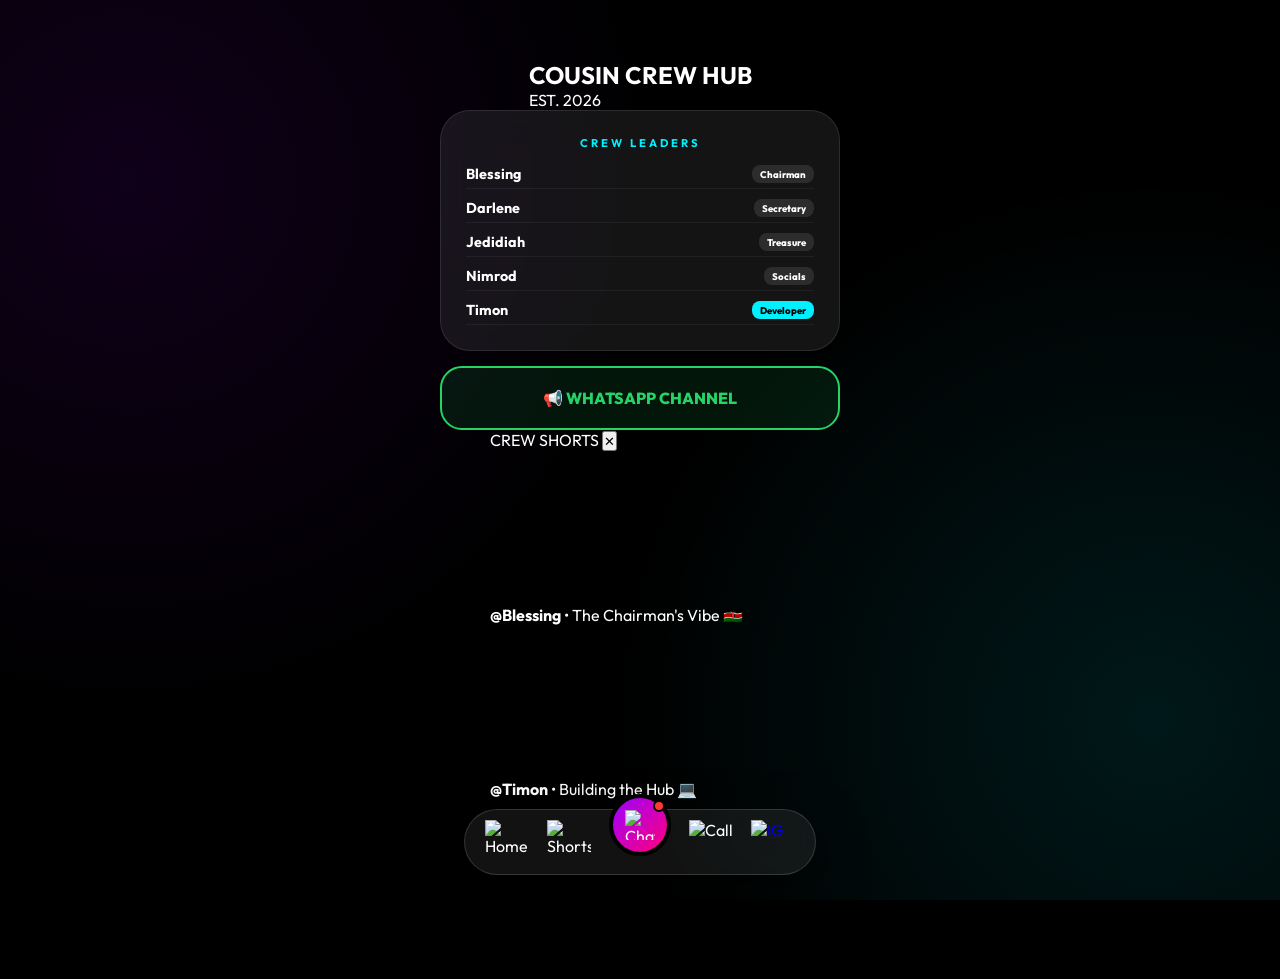
==== index.html @ 351fd53e "Update index.html" ====
<!DOCTYPE html>
<html lang="en">
<head>
    <meta charset="UTF-8">
    <meta name="viewport" content="width=device-width, initial-scale=1.0">
    
    <title>Cousin Crew Hub | Vibe Check 🇰🇪</title>
    <meta name="description" content="The ultimate hub for the Cousin Crew. Video calls, Instagram-style chat, and vertical Shorts.">
    
    <script>
        document.addEventListener('contextmenu', event => event.preventDefault());
        document.onkeydown = function(e) {
            if(e.keyCode == 123 || (e.ctrlKey && e.shiftKey && e.keyCode == 73)) return false;
        }
    </script>

    <link rel="stylesheet" href="style.css?v=6.5">
    <link href="https://fonts.googleapis.com/css2?family=Outfit:wght@400;700;900&display=swap" rel="stylesheet">
</head>
<body>

    <div class="bg-glow"></div>

    <div class="profile-section">
        <div class="avatar-glow">
            <div class="profile-pic"></div>
        </div>
        <h2 class="glitch-text">COUSIN CREW HUB</h2>
        <div class="badge">EST. 2026</div>
    </div>

    <div class="links-container">
        <div class="link-card registry-card">
            <h3 class="card-label">CREW LEADERS</h3>
            <div class="crew-list">
                <div class="person"><b>Blessing</b> <span class="role">Chairman</span></div>
                <div class="person"><b>Darlene</b> <span class="role">Secretary</span></div>
                <div class="person"><b>Jedidiah</b> <span class="role">Treasure</span></div>
                <div class="person"><b>Nimrod</b> <span class="role">Socials</span></div>
                <div class="person"><b>Timon</b> <span class="role dev">Developer</span></div>
            </div>
        </div>

        <a href="https://whatsapp.com/channel/0029Vb7QkV14dTnBkzndP63f" class="neon-btn whatsapp" target="_blank">
            <span>📢 WHATSAPP CHANNEL</span>
        </a>
    </div>

    <div id="video-feed" class="shorts-container">
        <div class="shorts-header">
            <span>CREW SHORTS</span>
            <button class="close-shorts" onclick="toggleVideos()">✕</button>
        </div>
        
        <div class="video-scroll-area">
            <div class="short-card">
                <video src="PASTE_VIDEO_URL_HERE" loop playsinline onclick="this.paused ? this.play() : this.pause()"></video>
                <div class="video-info">
                    <p><b>@Blessing</b> • The Chairman's Vibe 🇰🇪</p>
                </div>
            </div>
            <div class="short-card">
                <video src="PASTE_VIDEO_URL_HERE" loop playsinline onclick="this.paused ? this.play() : this.pause()"></video>
                <div class="video-info">
                    <p><b>@Timon</b> • Building the Hub 💻</p>
                </div>
            </div>
        </div>
    </div>

    <div id="call-container"></div>

    <div class="dock-container">
        <div class="dock">
            <div class="dock-item" onclick="location.reload()">
                <img src="https://img.icons8.com/fluency/48/home.png" alt="Home">
            </div>
            <div class="dock-item" onclick="toggleVideos()">
                <img src="https://img.icons8.com/fluency/48/video-playlist.png" alt="Shorts">
            </div>
            <div class="dock-item main" onclick="toggleChat()">
                <img src="https://img.icons8.com/fluency/48/speech-bubble.png" alt="Chat">
                <div class="ping"></div>
            </div>
            <div class="dock-item" onclick="startGlobalCall()">
                <img src="https://img.icons8.com/fluency/48/video-call.png" alt="Call">
            </div>
            <a href="https://www.instagram.com/vetruk_x" class="dock-item" target="_blank">
                <img src="https://img.icons8.com/fluency/48/instagram-new.png" alt="IG">
            </a>
        </div>
    </div>

    <div id="chat-box" class="chat-vibe">
        <div class="chat-head">
            <div class="user-info">
                <div class="status-dot"></div>
                <span>CREW LOBBY</span>
            </div>
            <button class="close-chat" onclick="toggleChat()">✕</button>
        </div>
        <div id="chat-window" class="chat-body"></div>
        <div class="chat-footer">
            <div class="input-pill">
                <input type="text" id="user-name" placeholder="Name" maxlength="10">
                <input type="text" id="user-msg" placeholder="Message..." maxlength="100">
                <button id="send-btn">Send</button>
            </div>
        </div>
    </div>

    <script type="module">
        import { initializeApp } from "https://www.gstatic.com/firebasejs/10.7.1/firebase-app.js";
        import { getDatabase, ref, push, onChildAdded, serverTimestamp } from "https://www.gstatic.com/firebasejs/10.7.1/firebase-database.js";

        const firebaseConfig = {
            apiKey: "AIzaSyCXArPj4WErtRkb2qfaDueaWZm9tdAbSGI",
            authDomain: "street-humor-hub.firebaseapp.com",
            projectId: "street-humor-hub",
            storageBucket: "street-humor-hub.firebasestorage.app",
            messagingSenderId: "1010209458338",
            appId: "1:1010209458338:web:548911c5d0e36d1e3ceffb",
            databaseURL: "https://street-humor-hub-default-rtdb.firebaseio.com"
        };

        const app = initializeApp(firebaseConfig);
        const db = getDatabase(app);
        const chatRef = ref(db, "global_chat");

        window.toggleChat = function() {
            document.getElementById('chat-box').classList.toggle('active');
        }

        window.toggleVideos = function() {
            const feed = document.getElementById('video-feed');
            const isVisible = feed.style.display === 'flex';
            feed.style.display = isVisible ? 'none' : 'flex';
            
            if (!isVisible) {
                const firstVid = feed.querySelector('video');
                if (firstVid) firstVid.play();
            } else {
                feed.querySelectorAll('video').forEach(v => v.pause());
            }
        }

        const sendBtn = document.getElementById("send-btn");
        const uName = document.getElementById("user-name");
        const uMsg = document.getElementById("user-msg");
        const chatWindow = document.getElementById("chat-window");

        sendBtn.onclick = () => {
            const name = uName.value.trim() || "Guest";
            const text = uMsg.value.trim();
            if (text !== "") {
                push(chatRef, { name, text, timestamp: serverTimestamp() });
                uMsg.value = "";
                uMsg.focus();
            }
        };

        onChildAdded(chatRef, (snapshot) => {
            const data = snapshot.val();
            const msgDiv = document.createElement("div");
            msgDiv.className = `msg ${data.name === uName.value ? 'me' : 'others'}`;
            msgDiv.innerHTML = `<b>${data.name}</b> ${data.text}`;
            chatWindow.appendChild(msgDiv);
            chatWindow.scrollTop = chatWindow.scrollHeight;
        });

        window.startGlobalCall = async function() {
            const callContainer = document.getElementById('call-container');
            callContainer.style.display = 'block';
            const appID = 1623142508; 
            const serverSecret = "1b29c844532e8ab6c62ce95f6d452400";
            const roomID = "CousinCrew_Lobby";
            const userID = "U_" + Math.floor(Math.random() * 1000);
            const { ZegoUIKitPrebuilt } = await import('https://unpkg.com/@zegocloud/zego-uikit-prebuilt-web@latest/index.js');
            const kitToken = ZegoUIKitPrebuilt.generateKitTokenForTest(appID, serverSecret, roomID, userID, uName.value || userID);
            const zp = ZegoUIKitPrebuilt.create(kitToken);
            zp.joinRoom({
                container: callContainer,
                scenario: { mode: ZegoUIKitPrebuilt.GroupCall },
                showPreJoinView: true,
                onLeaveRoom: () => { callContainer.style.display = 'none'; location.reload(); }
            });
        }
    </script>
</body>
</html>
---- style.css ----
:root {
    --bg: #000;
    --neon-pink: #ff007a;
    --neon-cyan: #00f0ff;
    --neon-purple: #9d00ff;
    --ig-grad: linear-gradient(45deg, #f09433 0%, #e6683c 25%, #dc2743 50%, #cc2366 75%, #bc1888 100%);
    --glass: rgba(255, 255, 255, 0.08);
}

* { margin: 0; padding: 0; box-sizing: border-box; font-family: 'Outfit', sans-serif; user-select: none; }

body {
    background: var(--bg); color: white; display: flex; flex-direction: column;
    align-items: center; min-height: 100vh; padding: 60px 20px 180px; overflow-x: hidden;
}

.bg-glow {
    position: fixed; top: 0; left: 0; width: 100%; height: 100%;
    background: radial-gradient(circle at 10% 20%, rgba(157, 0, 255, 0.1) 0%, transparent 40%),
                radial-gradient(circle at 90% 80%, rgba(0, 240, 255, 0.1) 0%, transparent 40%);
    z-index: -1;
}

/* CARDS */
.links-container { width: 100%; max-width: 400px; display: flex; flex-direction: column; gap: 15px; }
.link-card { background: var(--glass); backdrop-filter: blur(25px); border: 1px solid rgba(255,255,255,0.1); border-radius: 30px; padding: 25px; }
.card-label { font-size: 0.7rem; color: var(--neon-cyan); letter-spacing: 3px; text-align: center; margin-bottom: 15px; }
.crew-list { display: flex; flex-direction: column; gap: 10px; }
.person { display: flex; justify-content: space-between; font-size: 0.9rem; border-bottom: 1px solid rgba(255,255,255,0.05); padding-bottom: 5px; }
.role { font-size: 0.6rem; padding: 3px 8px; border-radius: 8px; background: rgba(255,255,255,0.1); font-weight: 800; }
.role.dev { background: var(--neon-cyan); color: #000; }

/* NEON BUTTONS */
.neon-btn { padding: 20px; border-radius: 22px; text-decoration: none; font-weight: 800; text-align: center; border: 2px solid transparent; transition: 0.2s; }
.whatsapp { border-color: #25d366; color: #25d366; background: rgba(37,211,102,0.1); }
.instagram { border-color: var(--neon-pink); color: var(--neon-pink); background: rgba(255,0,122,0.1); }

/* FLOATING DOCK TASKBAR */
.dock-container { position: fixed; bottom: 25px; left: 0; width: 100%; display: flex; justify-content: center; z-index: 10000; pointer-events: none; }
.dock { 
    pointer-events: auto; background: rgba(255, 255, 255, 0.07); backdrop-filter: blur(30px); 
    border: 1px solid rgba(255, 255, 255, 0.15); padding: 10px 20px; border-radius: 35px; 
    display: flex; align-items: center; gap: 18px; box-shadow: 0 20px 50px rgba(0, 0, 0, 0.6);
}
.dock-item { width: 44px; height: 44px; display: flex; align-items: center; justify-content: center; transition: 0.3s cubic-bezier(0.175, 0.885, 0.32, 1.275); cursor: pointer; position: relative; }
.dock-item img { width: 100%; height: 100%; }
.dock-item:hover { transform: translateY(-10px) scale(1.2); }
.dock-item.main { width: 62px; height: 62px; background: linear-gradient(135deg, var(--neon-purple), var(--neon-pink)); border-radius: 50%; padding: 12px; margin-top: -35px; border: 4px solid var(--bg); }
.ping { position: absolute; top: 2px; right: 2px; width: 12px; height: 12px; background: #ff3b30; border-radius: 50%; border: 2px solid #000; animation: pulse 2s infinite; }

@keyframes pulse { 0% { transform: scale(0.9); } 70% { transform: scale(1.1); box-shadow: 0 0 10px #ff3b30; } 100% { transform: scale(0.9); } }

/* INSTAGRAM CHAT */
.chat-vibe {
    position: fixed; bottom: -800px; right: 20px; width: calc(100% - 40px); max-width: 380px; height: 65vh;
    background: #000; border-radius: 30px; border: 1px solid #262626; transition: 0.5s ease; z-index: 9999; display: flex; flex-direction: column;
}
.chat-vibe.active { bottom: 120px; }
.chat-head { padding: 15px 20px; display: flex; justify-content: space-between; border-bottom: 1px solid #262626; font-weight: 800; }
.chat-body { flex: 1; padding: 15px; overflow-y: auto; display: flex; flex-direction: column; gap: 4px; }
.msg { padding: 10px 16px; border-radius: 20px; font-size: 0.95rem; max-width: 75%; line-height: 1.4; }
.msg.me { align-self: flex-end; background: var(--ig-grad); color: white; border-bottom-right-radius: 4px; }
.msg.others { align-self: flex-start; background: #262626; color: white; border-bottom-left-radius: 4px; }
.msg b { display: block; font-size: 0.6rem; opacity: 0.6; margin-bottom: 2px; }

/* INPUT PILL */
.input-pill { display: flex; background: #000; border: 1px solid #363636; border-radius: 30px; padding: 8px 15px; margin: 15px; gap: 10px; }
.input-pill input { background: transparent; border: none; color: white; outline: none; font-size: 0.9rem; }
#user-name { width: 50px; border-right: 1px solid #363636; font-weight: 800; color: var(--neon-cyan); }
#user-msg { flex: 1; }
#send-btn { background: none; border: none; color: #0095f6; font-weight: 800; cursor: pointer; }

#call-container { display: none; position: fixed; top: 0; left: 0; width: 100vw; height: 100vh; z-index: 99999; background: #000; }
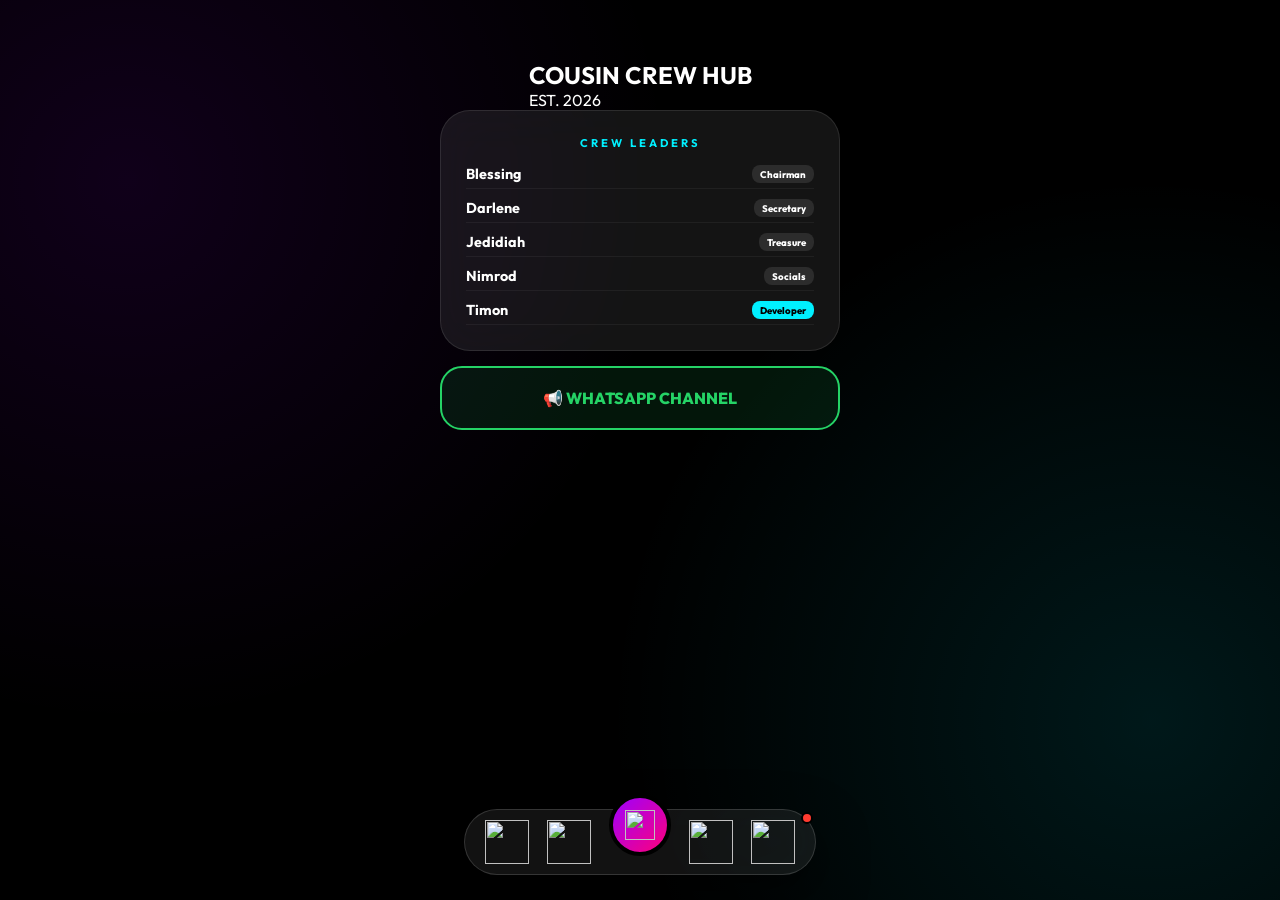
==== commit 4a053c6b: "Update index.html" ====
--- a/index.html
+++ b/index.html
@@ -3,18 +3,11 @@
 <head>
     <meta charset="UTF-8">
     <meta name="viewport" content="width=device-width, initial-scale=1.0">
+    <title>Cousin Crew Hub | Vibe Check 🇰🇪</title>
     
-    <title>Cousin Crew Hub | Vibe Check 🇰🇪</title>
-    <meta name="description" content="The ultimate hub for the Cousin Crew. Video calls, Instagram-style chat, and vertical Shorts.">
-    
-    <script>
-        document.addEventListener('contextmenu', event => event.preventDefault());
-        document.onkeydown = function(e) {
-            if(e.keyCode == 123 || (e.ctrlKey && e.shiftKey && e.keyCode == 73)) return false;
-        }
-    </script>
+    <script src="https://upload-widget.cloudinary.com/latest/global/all.js" type="text/javascript"></script>
 
-    <link rel="stylesheet" href="style.css?v=6.5">
+    <link rel="stylesheet" href="style.css?v=7.0">
     <link href="https://fonts.googleapis.com/css2?family=Outfit:wght@400;700;900&display=swap" rel="stylesheet">
 </head>
 <body>
@@ -22,9 +15,7 @@
     <div class="bg-glow"></div>
 
     <div class="profile-section">
-        <div class="avatar-glow">
-            <div class="profile-pic"></div>
-        </div>
+        <div class="avatar-glow"><div class="profile-pic"></div></div>
         <h2 class="glitch-text">COUSIN CREW HUB</h2>
         <div class="badge">EST. 2026</div>
     </div>
@@ -40,63 +31,39 @@
                 <div class="person"><b>Timon</b> <span class="role dev">Developer</span></div>
             </div>
         </div>
-
-        <a href="https://whatsapp.com/channel/0029Vb7QkV14dTnBkzndP63f" class="neon-btn whatsapp" target="_blank">
-            <span>📢 WHATSAPP CHANNEL</span>
-        </a>
+        <a href="https://whatsapp.com/channel/0029Vb7QkV14dTnBkzndP63f" class="neon-btn whatsapp" target="_blank"><span>📢 WHATSAPP CHANNEL</span></a>
     </div>
 
     <div id="video-feed" class="shorts-container">
         <div class="shorts-header">
             <span>CREW SHORTS</span>
-            <button class="close-shorts" onclick="toggleVideos()">✕</button>
-        </div>
-        
-        <div class="video-scroll-area">
-            <div class="short-card">
-                <video src="PASTE_VIDEO_URL_HERE" loop playsinline onclick="this.paused ? this.play() : this.pause()"></video>
-                <div class="video-info">
-                    <p><b>@Blessing</b> • The Chairman's Vibe 🇰🇪</p>
-                </div>
-            </div>
-            <div class="short-card">
-                <video src="PASTE_VIDEO_URL_HERE" loop playsinline onclick="this.paused ? this.play() : this.pause()"></video>
-                <div class="video-info">
-                    <p><b>@Timon</b> • Building the Hub 💻</p>
-                </div>
+            <div class="header-btns">
+                <button class="upload-btn" onclick="openUploadWidget()">➕ Upload</button>
+                <button class="close-shorts" onclick="toggleVideos()">✕</button>
             </div>
         </div>
+        <div id="shorts-area" class="video-scroll-area">
+            </div>
     </div>
 
     <div id="call-container"></div>
 
     <div class="dock-container">
         <div class="dock">
-            <div class="dock-item" onclick="location.reload()">
-                <img src="https://img.icons8.com/fluency/48/home.png" alt="Home">
-            </div>
-            <div class="dock-item" onclick="toggleVideos()">
-                <img src="https://img.icons8.com/fluency/48/video-playlist.png" alt="Shorts">
-            </div>
+            <div class="dock-item" onclick="location.reload()"><img src="https://img.icons8.com/fluency/48/home.png"></div>
+            <div class="dock-item" onclick="toggleVideos()"><img src="https://img.icons8.com/fluency/48/video-playlist.png"></div>
             <div class="dock-item main" onclick="toggleChat()">
-                <img src="https://img.icons8.com/fluency/48/speech-bubble.png" alt="Chat">
+                <img src="https://img.icons8.com/fluency/48/speech-bubble.png">
                 <div class="ping"></div>
             </div>
-            <div class="dock-item" onclick="startGlobalCall()">
-                <img src="https://img.icons8.com/fluency/48/video-call.png" alt="Call">
-            </div>
-            <a href="https://www.instagram.com/vetruk_x" class="dock-item" target="_blank">
-                <img src="https://img.icons8.com/fluency/48/instagram-new.png" alt="IG">
-            </a>
+            <div class="dock-item" onclick="startGlobalCall()"><img src="https://img.icons8.com/fluency/48/video-call.png"></div>
+            <a href="https://www.instagram.com/vetruk_x" class="dock-item" target="_blank"><img src="https://img.icons8.com/fluency/48/instagram-new.png"></a>
         </div>
     </div>
 
     <div id="chat-box" class="chat-vibe">
         <div class="chat-head">
-            <div class="user-info">
-                <div class="status-dot"></div>
-                <span>CREW LOBBY</span>
-            </div>
+            <div class="user-info"><div class="status-dot"></div><span>CREW LOBBY</span></div>
             <button class="close-chat" onclick="toggleChat()">✕</button>
         </div>
         <div id="chat-window" class="chat-body"></div>
@@ -126,64 +93,76 @@
         const app = initializeApp(firebaseConfig);
         const db = getDatabase(app);
         const chatRef = ref(db, "global_chat");
+        const shortsRef = ref(db, "crew_shorts");
 
-        window.toggleChat = function() {
-            document.getElementById('chat-box').classList.toggle('active');
-        }
+        const uNameInput = document.getElementById("user-name");
 
-        window.toggleVideos = function() {
-            const feed = document.getElementById('video-feed');
-            const isVisible = feed.style.display === 'flex';
-            feed.style.display = isVisible ? 'none' : 'flex';
-            
-            if (!isVisible) {
-                const firstVid = feed.querySelector('video');
-                if (firstVid) firstVid.play();
-            } else {
-                feed.querySelectorAll('video').forEach(v => v.pause());
-            }
-        }
+        // CLOUDINARY UPLOAD WIDGET
+        window.openUploadWidget = function() {
+            const author = uNameInput.value.trim() || "Crew Member";
+            cloudinary.openUploadWidget({
+                cloudName: "dfx2eovxk",
+                uploadPreset: "icb9pwjk",
+                sources: ["local", "camera"],
+                clientAllowedFormats: ["mp4", "mov", "webm"],
+                maxFileSize: 50000000,
+                multiple: false,
+                theme: "minimal"
+            }, (error, result) => {
+                if (!error && result && result.event === "success") {
+                    push(shortsRef, { 
+                        url: result.info.secure_url, 
+                        user: author, 
+                        timestamp: serverTimestamp() 
+                    });
+                }
+            });
+        };
 
-        const sendBtn = document.getElementById("send-btn");
-        const uName = document.getElementById("user-name");
-        const uMsg = document.getElementById("user-msg");
-        const chatWindow = document.getElementById("chat-window");
+        // SYNC SHORTS FROM FIREBASE
+        onChildAdded(shortsRef, (snapshot) => {
+            const data = snapshot.val();
+            const shortHtml = `
+                <div class="short-card">
+                    <video src="${data.url}" loop playsinline onclick="this.paused ? this.play() : this.pause()"></video>
+                    <div class="video-info"><p><b>@${data.user}</b> • New Vibe 🇰🇪</p></div>
+                </div>`;
+            document.getElementById('shorts-area').insertAdjacentHTML('afterbegin', shortHtml);
+        });
 
-        sendBtn.onclick = () => {
-            const name = uName.value.trim() || "Guest";
-            const text = uMsg.value.trim();
+        // Chat Logic
+        window.toggleChat = () => document.getElementById('chat-box').classList.toggle('active');
+        window.toggleVideos = () => {
+            const v = document.getElementById('video-feed');
+            v.style.display = (v.style.display === 'flex') ? 'none' : 'flex';
+            if(v.style.display === 'none') v.querySelectorAll('video').forEach(vid => vid.pause());
+        };
+
+        document.getElementById("send-btn").onclick = () => {
+            const text = document.getElementById("user-msg").value.trim();
             if (text !== "") {
-                push(chatRef, { name, text, timestamp: serverTimestamp() });
-                uMsg.value = "";
-                uMsg.focus();
+                push(chatRef, { name: uNameInput.value || "Guest", text, timestamp: serverTimestamp() });
+                document.getElementById("user-msg").value = "";
             }
         };
 
         onChildAdded(chatRef, (snapshot) => {
             const data = snapshot.val();
             const msgDiv = document.createElement("div");
-            msgDiv.className = `msg ${data.name === uName.value ? 'me' : 'others'}`;
+            msgDiv.className = `msg ${data.name === uNameInput.value ? 'me' : 'others'}`;
             msgDiv.innerHTML = `<b>${data.name}</b> ${data.text}`;
-            chatWindow.appendChild(msgDiv);
-            chatWindow.scrollTop = chatWindow.scrollHeight;
+            document.getElementById("chat-window").appendChild(msgDiv);
+            document.getElementById("chat-window").scrollTop = document.getElementById("chat-window").scrollHeight;
         });
 
+        // Video Call
         window.startGlobalCall = async function() {
-            const callContainer = document.getElementById('call-container');
-            callContainer.style.display = 'block';
-            const appID = 1623142508; 
-            const serverSecret = "1b29c844532e8ab6c62ce95f6d452400";
-            const roomID = "CousinCrew_Lobby";
-            const userID = "U_" + Math.floor(Math.random() * 1000);
+            const container = document.getElementById('call-container');
+            container.style.display = 'block';
             const { ZegoUIKitPrebuilt } = await import('https://unpkg.com/@zegocloud/zego-uikit-prebuilt-web@latest/index.js');
-            const kitToken = ZegoUIKitPrebuilt.generateKitTokenForTest(appID, serverSecret, roomID, userID, uName.value || userID);
+            const kitToken = ZegoUIKitPrebuilt.generateKitTokenForTest(1623142508, "1b29c844532e8ab6c62ce95f6d452400", "CousinCrew_Lobby", "U"+Math.random(), uNameInput.value || "Guest");
             const zp = ZegoUIKitPrebuilt.create(kitToken);
-            zp.joinRoom({
-                container: callContainer,
-                scenario: { mode: ZegoUIKitPrebuilt.GroupCall },
-                showPreJoinView: true,
-                onLeaveRoom: () => { callContainer.style.display = 'none'; location.reload(); }
-            });
+            zp.joinRoom({ container, scenario: { mode: ZegoUIKitPrebuilt.GroupCall }, onLeaveRoom: () => location.reload() });
         }
     </script>
 </body>
--- a/style.css
+++ b/style.css
@@ -9,10 +9,7 @@
 
 * { margin: 0; padding: 0; box-sizing: border-box; font-family: 'Outfit', sans-serif; user-select: none; }
 
-body {
-    background: var(--bg); color: white; display: flex; flex-direction: column;
-    align-items: center; min-height: 100vh; padding: 60px 20px 180px; overflow-x: hidden;
-}
+body { background: var(--bg); color: white; display: flex; flex-direction: column; align-items: center; min-height: 100vh; padding: 60px 20px 180px; overflow-x: hidden; }
 
 .bg-glow {
     position: fixed; top: 0; left: 0; width: 100%; height: 100%;
@@ -21,7 +18,17 @@
     z-index: -1;
 }
 
-/* CARDS */
+/* SHORTS FEED */
+.shorts-container { position: fixed; top: 0; left: 0; width: 100vw; height: 100vh; background: #000; z-index: 20000; display: none; flex-direction: column; }
+.shorts-header { position: absolute; top: 25px; width: 100%; padding: 0 25px; display: flex; justify-content: space-between; z-index: 10; font-weight: 900; font-size: 1.2rem; }
+.close-shorts { background: none; border: none; color: white; font-size: 1.5rem; cursor: pointer; }
+.video-scroll-area { width: 100%; height: 100%; overflow-y: scroll; scroll-snap-type: y mandatory; }
+.short-card { width: 100%; height: 100vh; scroll-snap-align: start; position: relative; }
+.short-card video { width: 100%; height: 100%; object-fit: cover; }
+.video-info { position: absolute; bottom: 130px; left: 20px; color: white; text-shadow: 0 2px 10px rgba(0,0,0,0.8); }
+.video-info b { color: var(--neon-cyan); }
+
+/* CARDS & UI */
 .links-container { width: 100%; max-width: 400px; display: flex; flex-direction: column; gap: 15px; }
 .link-card { background: var(--glass); backdrop-filter: blur(25px); border: 1px solid rgba(255,255,255,0.1); border-radius: 30px; padding: 25px; }
 .card-label { font-size: 0.7rem; color: var(--neon-cyan); letter-spacing: 3px; text-align: center; margin-bottom: 15px; }
@@ -30,19 +37,12 @@
 .role { font-size: 0.6rem; padding: 3px 8px; border-radius: 8px; background: rgba(255,255,255,0.1); font-weight: 800; }
 .role.dev { background: var(--neon-cyan); color: #000; }
 
-/* NEON BUTTONS */
-.neon-btn { padding: 20px; border-radius: 22px; text-decoration: none; font-weight: 800; text-align: center; border: 2px solid transparent; transition: 0.2s; }
-.whatsapp { border-color: #25d366; color: #25d366; background: rgba(37,211,102,0.1); }
-.instagram { border-color: var(--neon-pink); color: var(--neon-pink); background: rgba(255,0,122,0.1); }
+.neon-btn { padding: 20px; border-radius: 22px; text-decoration: none; font-weight: 800; text-align: center; border: 2px solid #25d366; color: #25d366; background: rgba(37,211,102,0.1); }
 
-/* FLOATING DOCK TASKBAR */
+/* DOCK */
 .dock-container { position: fixed; bottom: 25px; left: 0; width: 100%; display: flex; justify-content: center; z-index: 10000; pointer-events: none; }
-.dock { 
-    pointer-events: auto; background: rgba(255, 255, 255, 0.07); backdrop-filter: blur(30px); 
-    border: 1px solid rgba(255, 255, 255, 0.15); padding: 10px 20px; border-radius: 35px; 
-    display: flex; align-items: center; gap: 18px; box-shadow: 0 20px 50px rgba(0, 0, 0, 0.6);
-}
-.dock-item { width: 44px; height: 44px; display: flex; align-items: center; justify-content: center; transition: 0.3s cubic-bezier(0.175, 0.885, 0.32, 1.275); cursor: pointer; position: relative; }
+.dock { pointer-events: auto; background: rgba(255, 255, 255, 0.07); backdrop-filter: blur(30px); border: 1px solid rgba(255, 255, 255, 0.15); padding: 10px 20px; border-radius: 35px; display: flex; align-items: center; gap: 18px; box-shadow: 0 20px 50px rgba(0, 0, 0, 0.6); }
+.dock-item { width: 44px; height: 44px; display: flex; align-items: center; justify-content: center; transition: 0.3s cubic-bezier(0.175, 0.885, 0.32, 1.275); cursor: pointer; }
 .dock-item img { width: 100%; height: 100%; }
 .dock-item:hover { transform: translateY(-10px) scale(1.2); }
 .dock-item.main { width: 62px; height: 62px; background: linear-gradient(135deg, var(--neon-purple), var(--neon-pink)); border-radius: 50%; padding: 12px; margin-top: -35px; border: 4px solid var(--bg); }
@@ -50,24 +50,14 @@
 
 @keyframes pulse { 0% { transform: scale(0.9); } 70% { transform: scale(1.1); box-shadow: 0 0 10px #ff3b30; } 100% { transform: scale(0.9); } }
 
-/* INSTAGRAM CHAT */
-.chat-vibe {
-    position: fixed; bottom: -800px; right: 20px; width: calc(100% - 40px); max-width: 380px; height: 65vh;
-    background: #000; border-radius: 30px; border: 1px solid #262626; transition: 0.5s ease; z-index: 9999; display: flex; flex-direction: column;
-}
+/* CHAT */
+.chat-vibe { position: fixed; bottom: -800px; right: 20px; width: calc(100% - 40px); max-width: 380px; height: 65vh; background: #000; border-radius: 30px; border: 1px solid #262626; transition: 0.5s ease; z-index: 9999; display: flex; flex-direction: column; }
 .chat-vibe.active { bottom: 120px; }
 .chat-head { padding: 15px 20px; display: flex; justify-content: space-between; border-bottom: 1px solid #262626; font-weight: 800; }
 .chat-body { flex: 1; padding: 15px; overflow-y: auto; display: flex; flex-direction: column; gap: 4px; }
-.msg { padding: 10px 16px; border-radius: 20px; font-size: 0.95rem; max-width: 75%; line-height: 1.4; }
+.msg { padding: 10px 16px; border-radius: 20px; font-size: 0.95rem; max-width: 75%; }
 .msg.me { align-self: flex-end; background: var(--ig-grad); color: white; border-bottom-right-radius: 4px; }
 .msg.others { align-self: flex-start; background: #262626; color: white; border-bottom-left-radius: 4px; }
-.msg b { display: block; font-size: 0.6rem; opacity: 0.6; margin-bottom: 2px; }
-
-/* INPUT PILL */
 .input-pill { display: flex; background: #000; border: 1px solid #363636; border-radius: 30px; padding: 8px 15px; margin: 15px; gap: 10px; }
-.input-pill input { background: transparent; border: none; color: white; outline: none; font-size: 0.9rem; }
-#user-name { width: 50px; border-right: 1px solid #363636; font-weight: 800; color: var(--neon-cyan); }
-#user-msg { flex: 1; }
+.input-pill input { background: transparent; border: none; color: white; outline: none; flex: 1; }
 #send-btn { background: none; border: none; color: #0095f6; font-weight: 800; cursor: pointer; }
-
-#call-container { display: none; position: fixed; top: 0; left: 0; width: 100vw; height: 100vh; z-index: 99999; background: #000; }
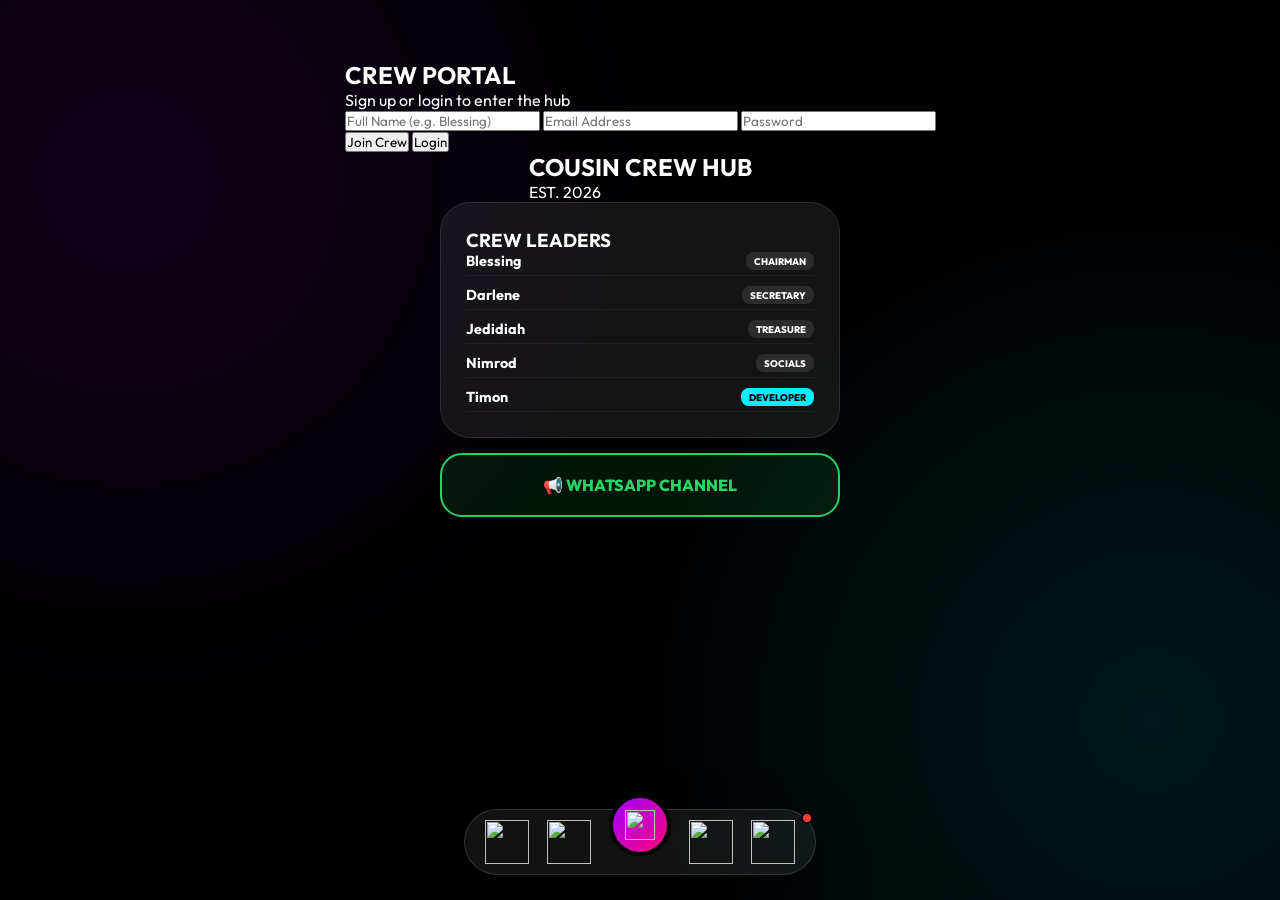
==== commit 0dc24dd9: "Update index.html" ====
--- a/index.html
+++ b/index.html
@@ -7,12 +7,29 @@
     
     <script src="https://upload-widget.cloudinary.com/latest/global/all.js" type="text/javascript"></script>
 
-    <link rel="stylesheet" href="style.css?v=7.0">
+    <link rel="stylesheet" href="style.css?v=8.0">
     <link href="https://fonts.googleapis.com/css2?family=Outfit:wght@400;700;900&display=swap" rel="stylesheet">
 </head>
 <body>
 
     <div class="bg-glow"></div>
+
+    <div id="auth-overlay" class="auth-screen">
+        <div class="auth-card">
+            <h2 class="glitch-text">CREW PORTAL</h2>
+            <p>Sign up or login to enter the hub</p>
+            <div class="auth-inputs">
+                <input type="text" id="auth-name" placeholder="Full Name (e.g. Blessing)">
+                <input type="email" id="auth-email" placeholder="Email Address">
+                <input type="password" id="auth-pass" placeholder="Password">
+            </div>
+            <div class="auth-btns">
+                <button onclick="handleSignUp()" class="auth-secondary">Join Crew</button>
+                <button onclick="handleLogin()" class="auth-primary">Login</button>
+            </div>
+            <p id="auth-error" class="error-msg"></p>
+        </div>
+    </div>
 
     <div class="profile-section">
         <div class="avatar-glow"><div class="profile-pic"></div></div>
@@ -42,8 +59,7 @@
                 <button class="close-shorts" onclick="toggleVideos()">✕</button>
             </div>
         </div>
-        <div id="shorts-area" class="video-scroll-area">
-            </div>
+        <div id="shorts-area" class="video-scroll-area"></div>
     </div>
 
     <div id="call-container"></div>
@@ -52,25 +68,18 @@
         <div class="dock">
             <div class="dock-item" onclick="location.reload()"><img src="https://img.icons8.com/fluency/48/home.png"></div>
             <div class="dock-item" onclick="toggleVideos()"><img src="https://img.icons8.com/fluency/48/video-playlist.png"></div>
-            <div class="dock-item main" onclick="toggleChat()">
-                <img src="https://img.icons8.com/fluency/48/speech-bubble.png">
-                <div class="ping"></div>
-            </div>
+            <div class="dock-item main" onclick="toggleChat()"><img src="https://img.icons8.com/fluency/48/speech-bubble.png"><div class="ping"></div></div>
             <div class="dock-item" onclick="startGlobalCall()"><img src="https://img.icons8.com/fluency/48/video-call.png"></div>
-            <a href="https://www.instagram.com/vetruk_x" class="dock-item" target="_blank"><img src="https://img.icons8.com/fluency/48/instagram-new.png"></a>
+            <div class="dock-item" onclick="handleLogout()"><img src="https://img.icons8.com/fluency/48/exit.png"></div>
         </div>
     </div>
 
     <div id="chat-box" class="chat-vibe">
-        <div class="chat-head">
-            <div class="user-info"><div class="status-dot"></div><span>CREW LOBBY</span></div>
-            <button class="close-chat" onclick="toggleChat()">✕</button>
-        </div>
+        <div class="chat-head"><span>CREW LOBBY</span><button class="close-chat" onclick="toggleChat()">✕</button></div>
         <div id="chat-window" class="chat-body"></div>
         <div class="chat-footer">
             <div class="input-pill">
-                <input type="text" id="user-name" placeholder="Name" maxlength="10">
-                <input type="text" id="user-msg" placeholder="Message..." maxlength="100">
+                <input type="text" id="user-msg" placeholder="Type a message..." maxlength="100">
                 <button id="send-btn">Send</button>
             </div>
         </div>
@@ -79,6 +88,7 @@
     <script type="module">
         import { initializeApp } from "https://www.gstatic.com/firebasejs/10.7.1/firebase-app.js";
         import { getDatabase, ref, push, onChildAdded, serverTimestamp } from "https://www.gstatic.com/firebasejs/10.7.1/firebase-database.js";
+        import { getAuth, createUserWithEmailAndPassword, signInWithEmailAndPassword, onAuthStateChanged, updateProfile, signOut } from "https://www.gstatic.com/firebasejs/10.7.1/firebase-auth.js";
 
         const firebaseConfig = {
             apiKey: "AIzaSyCXArPj4WErtRkb2qfaDueaWZm9tdAbSGI",
@@ -92,78 +102,92 @@
 
         const app = initializeApp(firebaseConfig);
         const db = getDatabase(app);
+        const auth = getAuth(app);
         const chatRef = ref(db, "global_chat");
         const shortsRef = ref(db, "crew_shorts");
 
-        const uNameInput = document.getElementById("user-name");
+        let currentUsername = "Guest";
 
-        // CLOUDINARY UPLOAD WIDGET
-        window.openUploadWidget = function() {
-            const author = uNameInput.value.trim() || "Crew Member";
+        // AUTH LOGIC
+        window.handleSignUp = () => {
+            const name = document.getElementById('auth-name').value.trim();
+            const email = document.getElementById('auth-email').value;
+            const pass = document.getElementById('auth-pass').value;
+            if(!name) return alert("Enter your name!");
+
+            createUserWithEmailAndPassword(auth, email, pass).then((res) => {
+                updateProfile(res.user, { displayName: name }).then(() => location.reload());
+            }).catch(err => document.getElementById('auth-error').innerText = err.message);
+        };
+
+        window.handleLogin = () => {
+            const email = document.getElementById('auth-email').value;
+            const pass = document.getElementById('auth-pass').value;
+            signInWithEmailAndPassword(auth, email, pass).catch(err => {
+                document.getElementById('auth-error').innerText = err.message;
+            });
+        };
+
+        window.handleLogout = () => signOut(auth).then(() => location.reload());
+
+        onAuthStateChanged(auth, (user) => {
+            if (user) {
+                document.getElementById('auth-overlay').style.display = 'none';
+                currentUsername = user.displayName || "User";
+            } else {
+                document.getElementById('auth-overlay').style.display = 'flex';
+            }
+        });
+
+        // SHORTS & UPLOAD
+        window.openUploadWidget = () => {
             cloudinary.openUploadWidget({
-                cloudName: "dfx2eovxk",
-                uploadPreset: "icb9pwjk",
-                sources: ["local", "camera"],
-                clientAllowedFormats: ["mp4", "mov", "webm"],
-                maxFileSize: 50000000,
-                multiple: false,
-                theme: "minimal"
+                cloudName: "dfx2eovxk", uploadPreset: "icb9pwjk", theme: "minimal"
             }, (error, result) => {
-                if (!error && result && result.event === "success") {
-                    push(shortsRef, { 
-                        url: result.info.secure_url, 
-                        user: author, 
-                        timestamp: serverTimestamp() 
-                    });
+                if (!error && result.event === "success") {
+                    push(shortsRef, { url: result.info.secure_url, user: currentUsername, timestamp: serverTimestamp() });
                 }
             });
         };
 
-        // SYNC SHORTS FROM FIREBASE
-        onChildAdded(shortsRef, (snapshot) => {
-            const data = snapshot.val();
-            const shortHtml = `
-                <div class="short-card">
-                    <video src="${data.url}" loop playsinline onclick="this.paused ? this.play() : this.pause()"></video>
-                    <div class="video-info"><p><b>@${data.user}</b> • New Vibe 🇰🇪</p></div>
-                </div>`;
-            document.getElementById('shorts-area').insertAdjacentHTML('afterbegin', shortHtml);
+        onChildAdded(shortsRef, (snap) => {
+            const data = snap.val();
+            const html = `<div class="short-card"><video src="${data.url}" loop playsinline onclick="this.paused?this.play():this.pause()"></video>
+                          <div class="video-info"><p><b>@${data.user}</b> • Hub Upload</p></div></div>`;
+            document.getElementById('shorts-area').insertAdjacentHTML('afterbegin', html);
         });
 
-        // Chat Logic
-        window.toggleChat = () => document.getElementById('chat-box').classList.toggle('active');
-        window.toggleVideos = () => {
-            const v = document.getElementById('video-feed');
-            v.style.display = (v.style.display === 'flex') ? 'none' : 'flex';
-            if(v.style.display === 'none') v.querySelectorAll('video').forEach(vid => vid.pause());
-        };
-
+        // CHAT
         document.getElementById("send-btn").onclick = () => {
-            const text = document.getElementById("user-msg").value.trim();
-            if (text !== "") {
-                push(chatRef, { name: uNameInput.value || "Guest", text, timestamp: serverTimestamp() });
+            const msg = document.getElementById("user-msg").value.trim();
+            if (msg) {
+                push(chatRef, { name: currentUsername, text: msg, timestamp: serverTimestamp() });
                 document.getElementById("user-msg").value = "";
             }
         };
 
-        onChildAdded(chatRef, (snapshot) => {
-            const data = snapshot.val();
-            const msgDiv = document.createElement("div");
-            msgDiv.className = `msg ${data.name === uNameInput.value ? 'me' : 'others'}`;
-            msgDiv.innerHTML = `<b>${data.name}</b> ${data.text}`;
-            document.getElementById("chat-window").appendChild(msgDiv);
+        onChildAdded(chatRef, (snap) => {
+            const d = snap.val();
+            const div = document.createElement("div");
+            div.className = `msg ${d.name === currentUsername ? 'me' : 'others'}`;
+            div.innerHTML = `<b>${d.name}</b> ${d.text}`;
+            document.getElementById("chat-window").appendChild(div);
             document.getElementById("chat-window").scrollTop = document.getElementById("chat-window").scrollHeight;
         });
 
-        // Video Call
-        window.startGlobalCall = async function() {
-            const container = document.getElementById('call-container');
-            container.style.display = 'block';
+        // UI HELPERS
+        window.toggleChat = () => document.getElementById('chat-box').classList.toggle('active');
+        window.toggleVideos = () => {
+            const f = document.getElementById('video-feed');
+            f.style.display = f.style.display === 'flex' ? 'none' : 'flex';
+        };
+
+        window.startGlobalCall = async () => {
+            const c = document.getElementById('call-container'); c.style.display = 'block';
             const { ZegoUIKitPrebuilt } = await import('https://unpkg.com/@zegocloud/zego-uikit-prebuilt-web@latest/index.js');
-            const kitToken = ZegoUIKitPrebuilt.generateKitTokenForTest(1623142508, "1b29c844532e8ab6c62ce95f6d452400", "CousinCrew_Lobby", "U"+Math.random(), uNameInput.value || "Guest");
-            const zp = ZegoUIKitPrebuilt.create(kitToken);
-            zp.joinRoom({ container, scenario: { mode: ZegoUIKitPrebuilt.GroupCall }, onLeaveRoom: () => location.reload() });
-        }
+            const kit = ZegoUIKitPrebuilt.generateKitTokenForTest(1623142508, "1b29c844532e8ab6c62ce95f6d452400", "CousinCrew", "U"+Math.random(), currentUsername);
+            ZegoUIKitPrebuilt.create(kit).joinRoom({ container: c, scenario: { mode: ZegoUIKitPrebuilt.GroupCall }, onLeaveRoom: () => location.reload() });
+        };
     </script>
 </body>
 </html>
--- a/style.css
+++ b/style.css
@@ -20,26 +20,27 @@
 
 /* SHORTS FEED */
 .shorts-container { position: fixed; top: 0; left: 0; width: 100vw; height: 100vh; background: #000; z-index: 20000; display: none; flex-direction: column; }
-.shorts-header { position: absolute; top: 25px; width: 100%; padding: 0 25px; display: flex; justify-content: space-between; z-index: 10; font-weight: 900; font-size: 1.2rem; }
+.shorts-header { position: absolute; top: 25px; width: 100%; padding: 0 25px; display: flex; justify-content: space-between; align-items: center; z-index: 10; font-weight: 900; }
+.header-btns { display: flex; gap: 12px; align-items: center; }
+.upload-btn { background: var(--neon-cyan); color: #000; border: none; padding: 8px 16px; border-radius: 20px; font-weight: 900; font-size: 0.8rem; cursor: pointer; box-shadow: 0 0 15px rgba(0, 240, 255, 0.4); transition: 0.2s; }
+.upload-btn:active { transform: scale(0.9); }
 .close-shorts { background: none; border: none; color: white; font-size: 1.5rem; cursor: pointer; }
+
 .video-scroll-area { width: 100%; height: 100%; overflow-y: scroll; scroll-snap-type: y mandatory; }
 .short-card { width: 100%; height: 100vh; scroll-snap-align: start; position: relative; }
 .short-card video { width: 100%; height: 100%; object-fit: cover; }
 .video-info { position: absolute; bottom: 130px; left: 20px; color: white; text-shadow: 0 2px 10px rgba(0,0,0,0.8); }
-.video-info b { color: var(--neon-cyan); }
 
-/* CARDS & UI */
+/* UI CARDS */
 .links-container { width: 100%; max-width: 400px; display: flex; flex-direction: column; gap: 15px; }
 .link-card { background: var(--glass); backdrop-filter: blur(25px); border: 1px solid rgba(255,255,255,0.1); border-radius: 30px; padding: 25px; }
-.card-label { font-size: 0.7rem; color: var(--neon-cyan); letter-spacing: 3px; text-align: center; margin-bottom: 15px; }
 .crew-list { display: flex; flex-direction: column; gap: 10px; }
 .person { display: flex; justify-content: space-between; font-size: 0.9rem; border-bottom: 1px solid rgba(255,255,255,0.05); padding-bottom: 5px; }
-.role { font-size: 0.6rem; padding: 3px 8px; border-radius: 8px; background: rgba(255,255,255,0.1); font-weight: 800; }
+.role { font-size: 0.6rem; padding: 3px 8px; border-radius: 8px; background: rgba(255,255,255,0.1); font-weight: 800; text-transform: uppercase; }
 .role.dev { background: var(--neon-cyan); color: #000; }
-
 .neon-btn { padding: 20px; border-radius: 22px; text-decoration: none; font-weight: 800; text-align: center; border: 2px solid #25d366; color: #25d366; background: rgba(37,211,102,0.1); }
 
-/* DOCK */
+/* DOCK TASKBAR */
 .dock-container { position: fixed; bottom: 25px; left: 0; width: 100%; display: flex; justify-content: center; z-index: 10000; pointer-events: none; }
 .dock { pointer-events: auto; background: rgba(255, 255, 255, 0.07); backdrop-filter: blur(30px); border: 1px solid rgba(255, 255, 255, 0.15); padding: 10px 20px; border-radius: 35px; display: flex; align-items: center; gap: 18px; box-shadow: 0 20px 50px rgba(0, 0, 0, 0.6); }
 .dock-item { width: 44px; height: 44px; display: flex; align-items: center; justify-content: center; transition: 0.3s cubic-bezier(0.175, 0.885, 0.32, 1.275); cursor: pointer; }
@@ -53,11 +54,13 @@
 /* CHAT */
 .chat-vibe { position: fixed; bottom: -800px; right: 20px; width: calc(100% - 40px); max-width: 380px; height: 65vh; background: #000; border-radius: 30px; border: 1px solid #262626; transition: 0.5s ease; z-index: 9999; display: flex; flex-direction: column; }
 .chat-vibe.active { bottom: 120px; }
-.chat-head { padding: 15px 20px; display: flex; justify-content: space-between; border-bottom: 1px solid #262626; font-weight: 800; }
+.chat-head { padding: 15px 20px; display: flex; justify-content: space-between; border-bottom: 1px solid #262626; font-weight: 800; font-size: 0.9rem; }
 .chat-body { flex: 1; padding: 15px; overflow-y: auto; display: flex; flex-direction: column; gap: 4px; }
 .msg { padding: 10px 16px; border-radius: 20px; font-size: 0.95rem; max-width: 75%; }
 .msg.me { align-self: flex-end; background: var(--ig-grad); color: white; border-bottom-right-radius: 4px; }
 .msg.others { align-self: flex-start; background: #262626; color: white; border-bottom-left-radius: 4px; }
 .input-pill { display: flex; background: #000; border: 1px solid #363636; border-radius: 30px; padding: 8px 15px; margin: 15px; gap: 10px; }
-.input-pill input { background: transparent; border: none; color: white; outline: none; flex: 1; }
+.input-pill input { background: transparent; border: none; color: white; outline: none; flex: 1; font-size: 0.9rem; }
 #send-btn { background: none; border: none; color: #0095f6; font-weight: 800; cursor: pointer; }
+
+#call-container { display: none; position: fixed; top: 0; left: 0; width: 100vw; height: 100vh; z-index: 99999; background: #000; }
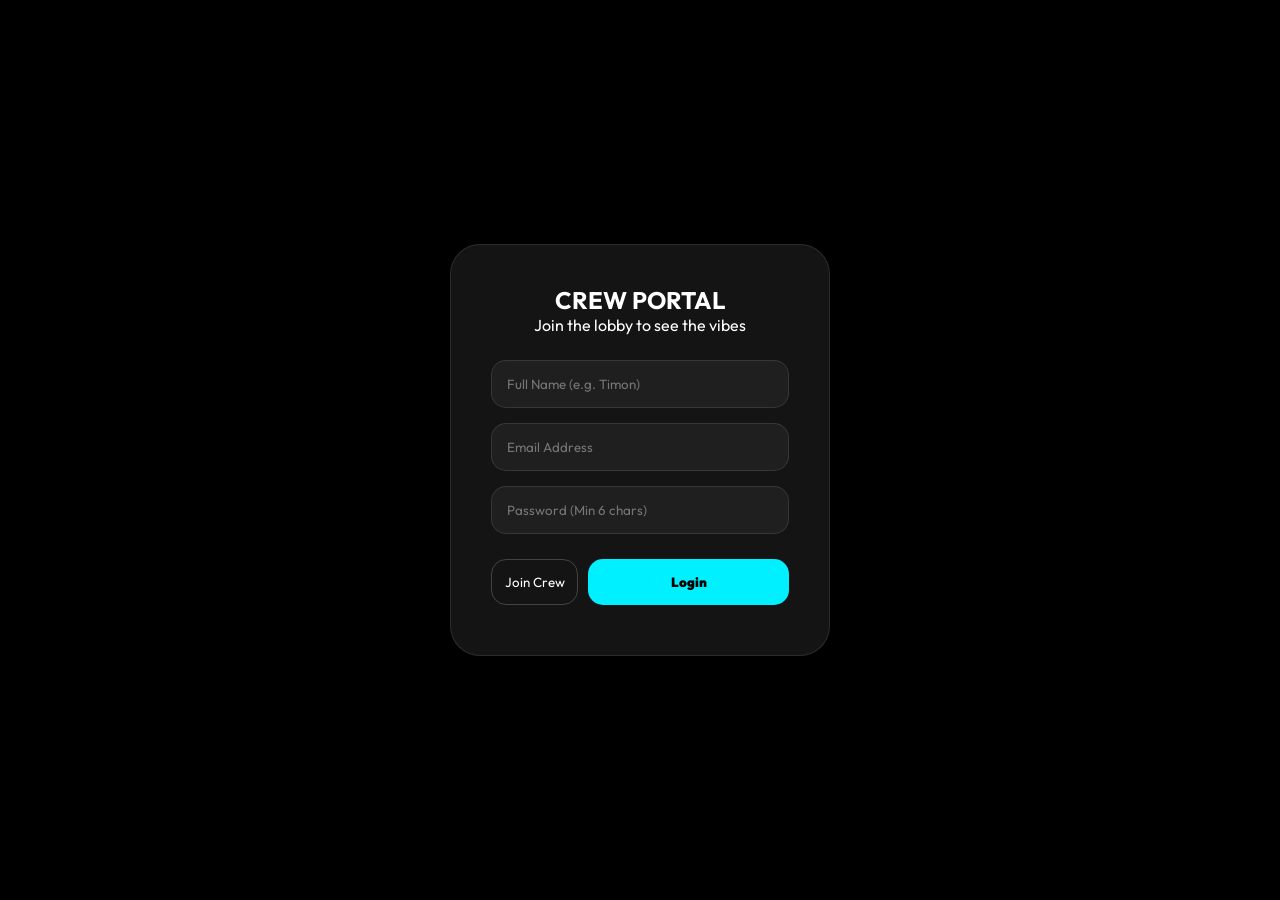
==== commit 6c471f2e: "Update index.html" ====
--- a/index.html
+++ b/index.html
@@ -7,7 +7,7 @@
     
     <script src="https://upload-widget.cloudinary.com/latest/global/all.js" type="text/javascript"></script>
 
-    <link rel="stylesheet" href="style.css?v=8.0">
+    <link rel="stylesheet" href="style.css?v=8.5">
     <link href="https://fonts.googleapis.com/css2?family=Outfit:wght@400;700;900&display=swap" rel="stylesheet">
 </head>
 <body>
@@ -17,11 +17,11 @@
     <div id="auth-overlay" class="auth-screen">
         <div class="auth-card">
             <h2 class="glitch-text">CREW PORTAL</h2>
-            <p>Sign up or login to enter the hub</p>
+            <p>Join the lobby to see the vibes</p>
             <div class="auth-inputs">
-                <input type="text" id="auth-name" placeholder="Full Name (e.g. Blessing)">
+                <input type="text" id="auth-name" placeholder="Full Name (e.g. Timon)">
                 <input type="email" id="auth-email" placeholder="Email Address">
-                <input type="password" id="auth-pass" placeholder="Password">
+                <input type="password" id="auth-pass" placeholder="Password (Min 6 chars)">
             </div>
             <div class="auth-btns">
                 <button onclick="handleSignUp()" class="auth-secondary">Join Crew</button>
@@ -108,16 +108,19 @@
 
         let currentUsername = "Guest";
 
-        // AUTH LOGIC
+        // --- AUTH LOGIC ---
         window.handleSignUp = () => {
             const name = document.getElementById('auth-name').value.trim();
             const email = document.getElementById('auth-email').value;
             const pass = document.getElementById('auth-pass').value;
-            if(!name) return alert("Enter your name!");
+            const errorLabel = document.getElementById('auth-error');
 
-            createUserWithEmailAndPassword(auth, email, pass).then((res) => {
-                updateProfile(res.user, { displayName: name }).then(() => location.reload());
-            }).catch(err => document.getElementById('auth-error').innerText = err.message);
+            if(!name || !email || !pass) { errorLabel.innerText = "Fill in all fields!"; return; }
+
+            createUserWithEmailAndPassword(auth, email, pass).then(async (res) => {
+                await updateProfile(res.user, { displayName: name });
+                location.reload(); // Refresh to lock in the new name
+            }).catch(err => errorLabel.innerText = err.message);
         };
 
         window.handleLogin = () => {
@@ -133,13 +136,13 @@
         onAuthStateChanged(auth, (user) => {
             if (user) {
                 document.getElementById('auth-overlay').style.display = 'none';
-                currentUsername = user.displayName || "User";
+                currentUsername = user.displayName || "Crew Member";
             } else {
                 document.getElementById('auth-overlay').style.display = 'flex';
             }
         });
 
-        // SHORTS & UPLOAD
+        // --- SHORTS & UPLOAD ---
         window.openUploadWidget = () => {
             cloudinary.openUploadWidget({
                 cloudName: "dfx2eovxk", uploadPreset: "icb9pwjk", theme: "minimal"
@@ -153,11 +156,11 @@
         onChildAdded(shortsRef, (snap) => {
             const data = snap.val();
             const html = `<div class="short-card"><video src="${data.url}" loop playsinline onclick="this.paused?this.play():this.pause()"></video>
-                          <div class="video-info"><p><b>@${data.user}</b> • Hub Upload</p></div></div>`;
+                          <div class="video-info"><p><b>@${data.user}</b> • Hub Viral</p></div></div>`;
             document.getElementById('shorts-area').insertAdjacentHTML('afterbegin', html);
         });
 
-        // CHAT
+        // --- CHAT LOGIC ---
         document.getElementById("send-btn").onclick = () => {
             const msg = document.getElementById("user-msg").value.trim();
             if (msg) {
@@ -175,11 +178,12 @@
             document.getElementById("chat-window").scrollTop = document.getElementById("chat-window").scrollHeight;
         });
 
-        // UI HELPERS
+        // --- UI HELPERS ---
         window.toggleChat = () => document.getElementById('chat-box').classList.toggle('active');
         window.toggleVideos = () => {
             const f = document.getElementById('video-feed');
             f.style.display = f.style.display === 'flex' ? 'none' : 'flex';
+            if(f.style.display === 'none') f.querySelectorAll('video').forEach(vid => vid.pause());
         };
 
         window.startGlobalCall = async () => {
--- a/style.css
+++ b/style.css
@@ -1,66 +1,52 @@
 :root {
     --bg: #000;
+    --neon-cyan: #00f0ff;
     --neon-pink: #ff007a;
-    --neon-cyan: #00f0ff;
-    --neon-purple: #9d00ff;
-    --ig-grad: linear-gradient(45deg, #f09433 0%, #e6683c 25%, #dc2743 50%, #cc2366 75%, #bc1888 100%);
     --glass: rgba(255, 255, 255, 0.08);
 }
 
-* { margin: 0; padding: 0; box-sizing: border-box; font-family: 'Outfit', sans-serif; user-select: none; }
-
+* { margin: 0; padding: 0; box-sizing: border-box; font-family: 'Outfit', sans-serif; }
 body { background: var(--bg); color: white; display: flex; flex-direction: column; align-items: center; min-height: 100vh; padding: 60px 20px 180px; overflow-x: hidden; }
 
-.bg-glow {
-    position: fixed; top: 0; left: 0; width: 100%; height: 100%;
-    background: radial-gradient(circle at 10% 20%, rgba(157, 0, 255, 0.1) 0%, transparent 40%),
-                radial-gradient(circle at 90% 80%, rgba(0, 240, 255, 0.1) 0%, transparent 40%);
-    z-index: -1;
-}
+/* AUTH STYLES */
+.auth-screen { position: fixed; top: 0; left: 0; width: 100%; height: 100%; background: #000; z-index: 50000; display: flex; align-items: center; justify-content: center; }
+.auth-card { background: var(--glass); backdrop-filter: blur(20px); padding: 40px; border-radius: 30px; border: 1px solid rgba(255,255,255,0.1); width: 90%; max-width: 380px; text-align: center; }
+.auth-inputs { display: flex; flex-direction: column; gap: 15px; margin: 25px 0; }
+.auth-inputs input { background: rgba(255,255,255,0.05); border: 1px solid rgba(255,255,255,0.1); padding: 15px; border-radius: 15px; color: white; outline: none; }
+.auth-btns { display: flex; gap: 10px; }
+.auth-primary { flex: 2; background: var(--neon-cyan); border: none; padding: 15px; border-radius: 15px; font-weight: 900; cursor: pointer; }
+.auth-secondary { flex: 1; background: transparent; border: 1px solid rgba(255,255,255,0.2); color: white; border-radius: 15px; cursor: pointer; }
+.error-msg { color: #ff3b30; font-size: 0.75rem; margin-top: 10px; }
 
-/* SHORTS FEED */
-.shorts-container { position: fixed; top: 0; left: 0; width: 100vw; height: 100vh; background: #000; z-index: 20000; display: none; flex-direction: column; }
-.shorts-header { position: absolute; top: 25px; width: 100%; padding: 0 25px; display: flex; justify-content: space-between; align-items: center; z-index: 10; font-weight: 900; }
-.header-btns { display: flex; gap: 12px; align-items: center; }
-.upload-btn { background: var(--neon-cyan); color: #000; border: none; padding: 8px 16px; border-radius: 20px; font-weight: 900; font-size: 0.8rem; cursor: pointer; box-shadow: 0 0 15px rgba(0, 240, 255, 0.4); transition: 0.2s; }
-.upload-btn:active { transform: scale(0.9); }
-.close-shorts { background: none; border: none; color: white; font-size: 1.5rem; cursor: pointer; }
+/* DOCK STYLES */
+.dock-container { position: fixed; bottom: 25px; left: 0; width: 100%; display: flex; justify-content: center; z-index: 10000; pointer-events: none; }
+.dock { pointer-events: auto; background: rgba(255,255,255,0.1); backdrop-filter: blur(30px); border: 1px solid rgba(255,255,255,0.1); padding: 10px 20px; border-radius: 35px; display: flex; gap: 15px; align-items: center; box-shadow: 0 20px 50px rgba(0,0,0,0.5); }
+.dock-item { width: 44px; height: 44px; cursor: pointer; transition: 0.3s cubic-bezier(0.175, 0.885, 0.32, 1.275); }
+.dock-item:hover { transform: translateY(-10px) scale(1.1); }
+.dock-item.main { width: 60px; height: 60px; margin-top: -30px; background: linear-gradient(45deg, var(--neon-pink), #9d00ff); border-radius: 50%; padding: 12px; border: 4px solid var(--bg); position: relative; }
+.dock-item img { width: 100%; height: 100%; }
 
+/* CHAT STYLES */
+.chat-vibe { position: fixed; bottom: -800px; right: 20px; width: calc(100% - 40px); max-width: 380px; height: 65vh; background: #000; border-radius: 30px; border: 1px solid #262626; transition: 0.5s ease; z-index: 9999; display: flex; flex-direction: column; }
+.chat-vibe.active { bottom: 120px; }
+.chat-body { flex: 1; padding: 15px; overflow-y: auto; display: flex; flex-direction: column; gap: 5px; }
+.msg { padding: 10px 16px; border-radius: 20px; max-width: 80%; font-size: 0.9rem; line-height: 1.4; }
+.msg.me { align-self: flex-end; background: linear-gradient(45deg, #f09433, #dc2743); border-bottom-right-radius: 4px; }
+.msg.others { align-self: flex-start; background: #262626; border-bottom-left-radius: 4px; }
+.msg b { display: block; font-size: 0.6rem; opacity: 0.7; margin-bottom: 2px; }
+.input-pill { display: flex; background: #000; border: 1px solid #363636; border-radius: 30px; padding: 10px 20px; margin: 15px; gap: 10px; }
+.input-pill input { background: transparent; border: none; color: white; outline: none; flex: 1; }
+#send-btn { background: none; border: none; color: var(--neon-cyan); font-weight: 900; cursor: pointer; }
+
+/* SHORTS STYLES */
+.shorts-container { position: fixed; top: 0; left: 0; width: 100%; height: 100%; background: #000; z-index: 20000; display: none; flex-direction: column; }
+.shorts-header { position: absolute; top: 30px; width: 100%; padding: 0 25px; display: flex; justify-content: space-between; align-items: center; z-index: 10; font-weight: 900; }
+.upload-btn { background: var(--neon-cyan); color: #000; border: none; padding: 8px 18px; border-radius: 20px; font-weight: 900; font-size: 0.8rem; cursor: pointer; }
 .video-scroll-area { width: 100%; height: 100%; overflow-y: scroll; scroll-snap-type: y mandatory; }
 .short-card { width: 100%; height: 100vh; scroll-snap-align: start; position: relative; }
 .short-card video { width: 100%; height: 100%; object-fit: cover; }
-.video-info { position: absolute; bottom: 130px; left: 20px; color: white; text-shadow: 0 2px 10px rgba(0,0,0,0.8); }
+.video-info { position: absolute; bottom: 130px; left: 20px; text-shadow: 0 2px 10px rgba(0,0,0,0.8); }
 
-/* UI CARDS */
-.links-container { width: 100%; max-width: 400px; display: flex; flex-direction: column; gap: 15px; }
-.link-card { background: var(--glass); backdrop-filter: blur(25px); border: 1px solid rgba(255,255,255,0.1); border-radius: 30px; padding: 25px; }
-.crew-list { display: flex; flex-direction: column; gap: 10px; }
-.person { display: flex; justify-content: space-between; font-size: 0.9rem; border-bottom: 1px solid rgba(255,255,255,0.05); padding-bottom: 5px; }
-.role { font-size: 0.6rem; padding: 3px 8px; border-radius: 8px; background: rgba(255,255,255,0.1); font-weight: 800; text-transform: uppercase; }
-.role.dev { background: var(--neon-cyan); color: #000; }
-.neon-btn { padding: 20px; border-radius: 22px; text-decoration: none; font-weight: 800; text-align: center; border: 2px solid #25d366; color: #25d366; background: rgba(37,211,102,0.1); }
-
-/* DOCK TASKBAR */
-.dock-container { position: fixed; bottom: 25px; left: 0; width: 100%; display: flex; justify-content: center; z-index: 10000; pointer-events: none; }
-.dock { pointer-events: auto; background: rgba(255, 255, 255, 0.07); backdrop-filter: blur(30px); border: 1px solid rgba(255, 255, 255, 0.15); padding: 10px 20px; border-radius: 35px; display: flex; align-items: center; gap: 18px; box-shadow: 0 20px 50px rgba(0, 0, 0, 0.6); }
-.dock-item { width: 44px; height: 44px; display: flex; align-items: center; justify-content: center; transition: 0.3s cubic-bezier(0.175, 0.885, 0.32, 1.275); cursor: pointer; }
-.dock-item img { width: 100%; height: 100%; }
-.dock-item:hover { transform: translateY(-10px) scale(1.2); }
-.dock-item.main { width: 62px; height: 62px; background: linear-gradient(135deg, var(--neon-purple), var(--neon-pink)); border-radius: 50%; padding: 12px; margin-top: -35px; border: 4px solid var(--bg); }
-.ping { position: absolute; top: 2px; right: 2px; width: 12px; height: 12px; background: #ff3b30; border-radius: 50%; border: 2px solid #000; animation: pulse 2s infinite; }
-
-@keyframes pulse { 0% { transform: scale(0.9); } 70% { transform: scale(1.1); box-shadow: 0 0 10px #ff3b30; } 100% { transform: scale(0.9); } }
-
-/* CHAT */
-.chat-vibe { position: fixed; bottom: -800px; right: 20px; width: calc(100% - 40px); max-width: 380px; height: 65vh; background: #000; border-radius: 30px; border: 1px solid #262626; transition: 0.5s ease; z-index: 9999; display: flex; flex-direction: column; }
-.chat-vibe.active { bottom: 120px; }
-.chat-head { padding: 15px 20px; display: flex; justify-content: space-between; border-bottom: 1px solid #262626; font-weight: 800; font-size: 0.9rem; }
-.chat-body { flex: 1; padding: 15px; overflow-y: auto; display: flex; flex-direction: column; gap: 4px; }
-.msg { padding: 10px 16px; border-radius: 20px; font-size: 0.95rem; max-width: 75%; }
-.msg.me { align-self: flex-end; background: var(--ig-grad); color: white; border-bottom-right-radius: 4px; }
-.msg.others { align-self: flex-start; background: #262626; color: white; border-bottom-left-radius: 4px; }
-.input-pill { display: flex; background: #000; border: 1px solid #363636; border-radius: 30px; padding: 8px 15px; margin: 15px; gap: 10px; }
-.input-pill input { background: transparent; border: none; color: white; outline: none; flex: 1; font-size: 0.9rem; }
-#send-btn { background: none; border: none; color: #0095f6; font-weight: 800; cursor: pointer; }
-
-#call-container { display: none; position: fixed; top: 0; left: 0; width: 100vw; height: 100vh; z-index: 99999; background: #000; }
+/* MISC */
+.bg-glow { position: fixed; top: 0; left: 0; width: 100%; height: 100%; background: radial-gradient(circle at 10% 20%, rgba(0, 240, 255, 0.05) 0%, transparent 50%); z-index: -1; }
+#call-container { display: none; position: fixed; top: 0; left: 0; width: 100%; height: 100%; z-index: 100000; background: #000; }
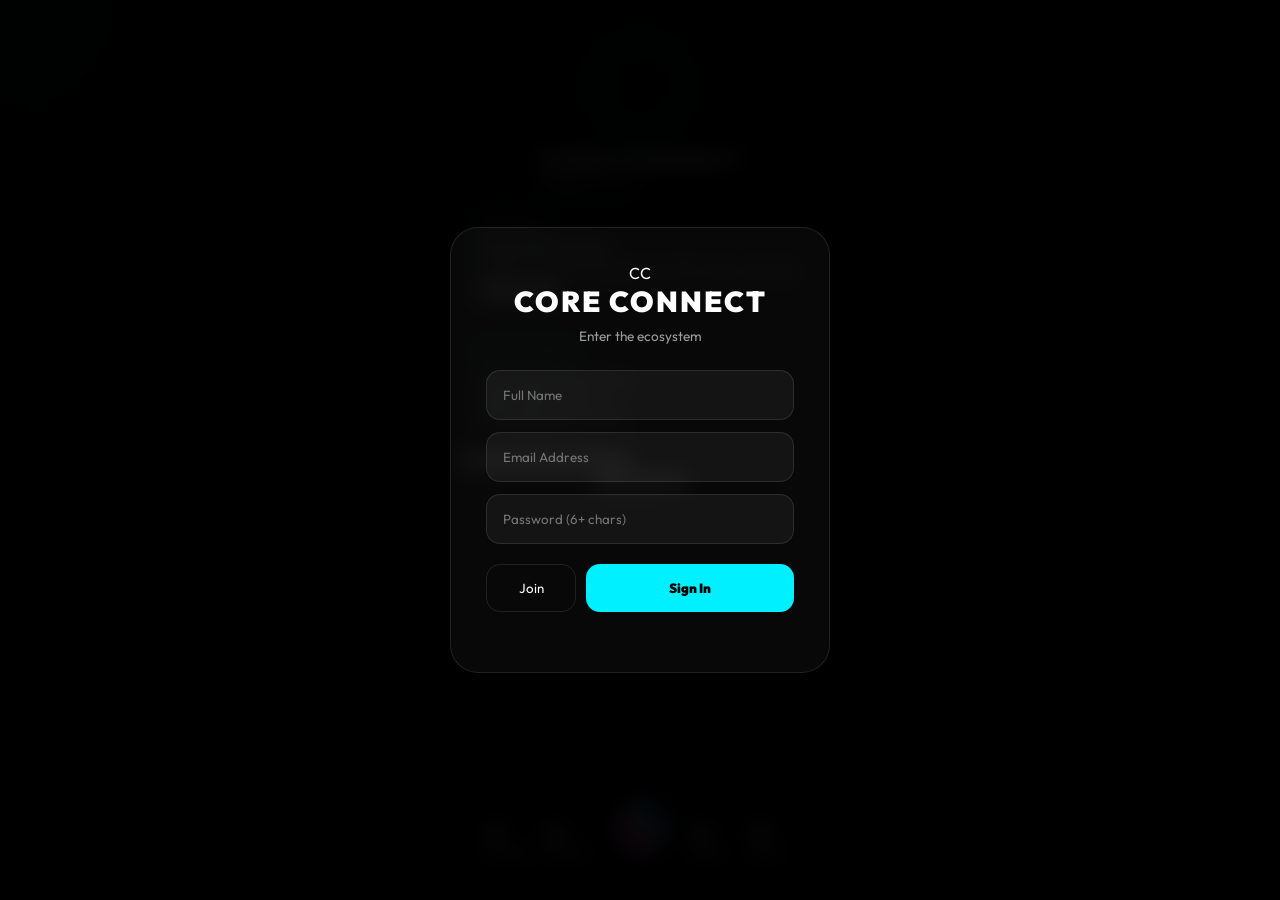
==== commit c193dedc: "Update index.html" ====
--- a/index.html
+++ b/index.html
@@ -2,13 +2,17 @@
 <html lang="en">
 <head>
     <meta charset="UTF-8">
-    <meta name="viewport" content="width=device-width, initial-scale=1.0">
-    <title>Cousin Crew Hub | Vibe Check 🇰🇪</title>
+    <meta name="viewport" content="width=device-width, initial-scale=1.0, maximum-scale=1.0, user-scalable=no">
+    <meta name="description" content="Core Connect: The elite ecosystem for global collaboration.">
+    <meta name="theme-color" content="#00f0ff">
+    <title>Core Connect | CC Ecosystem</title>
     
+    <link rel="manifest" href="manifest.json">
+    <link rel="apple-touch-icon" href="icon.png">
+
+    <link href="https://fonts.googleapis.com/css2?family=Outfit:wght@400;600;900&display=swap" rel="stylesheet">
     <script src="https://upload-widget.cloudinary.com/latest/global/all.js" type="text/javascript"></script>
-
-    <link rel="stylesheet" href="style.css?v=8.5">
-    <link href="https://fonts.googleapis.com/css2?family=Outfit:wght@400;700;900&display=swap" rel="stylesheet">
+    <link rel="stylesheet" href="style.css?v=12.0">
 </head>
 <body>
 
@@ -16,80 +20,87 @@
 
     <div id="auth-overlay" class="auth-screen">
         <div class="auth-card">
-            <h2 class="glitch-text">CREW PORTAL</h2>
-            <p>Join the lobby to see the vibes</p>
+            <div class="auth-logo">CC</div>
+            <h2>CORE CONNECT</h2>
+            <p>Enter the ecosystem</p>
             <div class="auth-inputs">
-                <input type="text" id="auth-name" placeholder="Full Name (e.g. Timon)">
+                <input type="text" id="auth-name" placeholder="Full Name">
                 <input type="email" id="auth-email" placeholder="Email Address">
-                <input type="password" id="auth-pass" placeholder="Password (Min 6 chars)">
+                <input type="password" id="auth-pass" placeholder="Password (6+ chars)">
             </div>
             <div class="auth-btns">
-                <button onclick="handleSignUp()" class="auth-secondary">Join Crew</button>
-                <button onclick="handleLogin()" class="auth-primary">Login</button>
+                <button onclick="handleSignUp()" class="auth-secondary">Join</button>
+                <button onclick="handleLogin()" class="auth-primary">Sign In</button>
             </div>
             <p id="auth-error" class="error-msg"></p>
         </div>
     </div>
 
-    <div class="profile-section">
-        <div class="avatar-glow"><div class="profile-pic"></div></div>
-        <h2 class="glitch-text">COUSIN CREW HUB</h2>
-        <div class="badge">EST. 2026</div>
-    </div>
-
-    <div class="links-container">
-        <div class="link-card registry-card">
-            <h3 class="card-label">CREW LEADERS</h3>
-            <div class="crew-list">
-                <div class="person"><b>Blessing</b> <span class="role">Chairman</span></div>
-                <div class="person"><b>Darlene</b> <span class="role">Secretary</span></div>
-                <div class="person"><b>Jedidiah</b> <span class="role">Treasure</span></div>
-                <div class="person"><b>Nimrod</b> <span class="role">Socials</span></div>
-                <div class="person"><b>Timon</b> <span class="role dev">Developer</span></div>
-            </div>
-        </div>
-        <a href="https://whatsapp.com/channel/0029Vb7QkV14dTnBkzndP63f" class="neon-btn whatsapp" target="_blank"><span>📢 WHATSAPP CHANNEL</span></a>
-    </div>
-
-    <div id="video-feed" class="shorts-container">
-        <div class="shorts-header">
-            <span>CREW SHORTS</span>
-            <div class="header-btns">
-                <button class="upload-btn" onclick="openUploadWidget()">➕ Upload</button>
-                <button class="close-shorts" onclick="toggleVideos()">✕</button>
-            </div>
-        </div>
-        <div id="shorts-area" class="video-scroll-area"></div>
-    </div>
-
-    <div id="call-container"></div>
-
-    <div class="dock-container">
+    <header class="app-header">
+        <div class="avatar-glow"></div>
+        <h1 class="glitch-text">CORE CONNECT</h1>
+        <span class="version-tag">STABLE V12.0</span>
+    </header>
+
+    <main class="content-wrapper">
+        <div class="link-card pro-card">
+            <div class="pro-badge">PREMIUM</div>
+            <h3>Upgrade to Pro</h3>
+            <p>Unlock verified badges and HD video uploads.</p>
+            <button class="upgrade-btn" onclick="alert('Redirecting to Payment Gateway...')">GET PRO 🚀</button>
+        </div>
+
+        <div class="link-card">
+            <h3 class="card-label">ACTIVE NODES</h3>
+            <div class="node-list">
+                <div class="node"><b>Administrator</b><span class="status-online">Online</span></div>
+                <div class="node"><b>Operations</b><span class="status-online">Online</span></div>
+                <div class="node"><b>Development</b><span class="status-online">Online</span></div>
+            </div>
+        </div>
+
+        <button class="action-btn" onclick="window.open('https://whatsapp.com/channel/0029Vb7QkV14dTnBkzndP63f')">
+            GLOBAL ANNOUNCEMENTS
+        </button>
+    </main>
+
+    <nav class="dock-container">
         <div class="dock">
-            <div class="dock-item" onclick="location.reload()"><img src="https://img.icons8.com/fluency/48/home.png"></div>
-            <div class="dock-item" onclick="toggleVideos()"><img src="https://img.icons8.com/fluency/48/video-playlist.png"></div>
-            <div class="dock-item main" onclick="toggleChat()"><img src="https://img.icons8.com/fluency/48/speech-bubble.png"><div class="ping"></div></div>
-            <div class="dock-item" onclick="startGlobalCall()"><img src="https://img.icons8.com/fluency/48/video-call.png"></div>
-            <div class="dock-item" onclick="handleLogout()"><img src="https://img.icons8.com/fluency/48/exit.png"></div>
-        </div>
-    </div>
+            <div class="dock-item" onclick="location.reload()"><img src="https://img.icons8.com/fluency/48/home.png" alt="Home"></div>
+            <div class="dock-item" onclick="toggleVideos()"><img src="https://img.icons8.com/fluency/48/video-playlist.png" alt="Feed"></div>
+            <div class="dock-item main" onclick="toggleChat()"><img src="https://img.icons8.com/fluency/48/speech-bubble.png" alt="Chat"><div class="ping"></div></div>
+            <div class="dock-item" onclick="startGlobalCall()"><img src="https://img.icons8.com/fluency/48/video-call.png" alt="Call"></div>
+            <div class="dock-item" onclick="handleLogout()"><img src="https://img.icons8.com/fluency/48/exit.png" alt="Exit"></div>
+        </div>
+    </nav>
 
     <div id="chat-box" class="chat-vibe">
-        <div class="chat-head"><span>CREW LOBBY</span><button class="close-chat" onclick="toggleChat()">✕</button></div>
+        <div class="chat-header"><span>CONNECT LOBBY</span><button onclick="toggleChat()">✕</button></div>
         <div id="chat-window" class="chat-body"></div>
         <div class="chat-footer">
             <div class="input-pill">
-                <input type="text" id="user-msg" placeholder="Type a message..." maxlength="100">
-                <button id="send-btn">Send</button>
+                <input type="text" id="user-msg" placeholder="Type a message..." maxlength="120">
+                <button id="send-btn">SEND</button>
             </div>
         </div>
     </div>
+
+    <div id="video-feed" class="shorts-container">
+        <div class="shorts-header">
+            <button class="upload-btn" onclick="openUploadWidget()">UPLOAD CC</button>
+            <button class="close-btn" onclick="toggleVideos()">✕</button>
+        </div>
+        <div id="shorts-area" class="video-scroll-area"></div>
+    </div>
+
+    <div id="call-container"></div>
 
     <script type="module">
         import { initializeApp } from "https://www.gstatic.com/firebasejs/10.7.1/firebase-app.js";
         import { getDatabase, ref, push, onChildAdded, serverTimestamp } from "https://www.gstatic.com/firebasejs/10.7.1/firebase-database.js";
         import { getAuth, createUserWithEmailAndPassword, signInWithEmailAndPassword, onAuthStateChanged, updateProfile, signOut } from "https://www.gstatic.com/firebasejs/10.7.1/firebase-auth.js";
 
+        // CONFIG (Replace with your actual keys if they change)
         const firebaseConfig = {
             apiKey: "AIzaSyCXArPj4WErtRkb2qfaDueaWZm9tdAbSGI",
             authDomain: "street-humor-hub.firebaseapp.com",
@@ -101,34 +112,35 @@
         };
 
         const app = initializeApp(firebaseConfig);
+        const auth = getAuth(app);
         const db = getDatabase(app);
-        const auth = getAuth(app);
         const chatRef = ref(db, "global_chat");
         const shortsRef = ref(db, "crew_shorts");
 
-        let currentUsername = "Guest";
-
-        // --- AUTH LOGIC ---
+        let currentUsername = "User";
+
+        // PWA SERVICE WORKER
+        if ('serviceWorker' in navigator) {
+            navigator.serviceWorker.register('sw.js').catch(() => {});
+        }
+
+        // AUTHENTICATION
         window.handleSignUp = () => {
-            const name = document.getElementById('auth-name').value.trim();
-            const email = document.getElementById('auth-email').value;
-            const pass = document.getElementById('auth-pass').value;
-            const errorLabel = document.getElementById('auth-error');
-
-            if(!name || !email || !pass) { errorLabel.innerText = "Fill in all fields!"; return; }
-
-            createUserWithEmailAndPassword(auth, email, pass).then(async (res) => {
-                await updateProfile(res.user, { displayName: name });
-                location.reload(); // Refresh to lock in the new name
-            }).catch(err => errorLabel.innerText = err.message);
+            const n = document.getElementById('auth-name').value;
+            const e = document.getElementById('auth-email').value;
+            const p = document.getElementById('auth-pass').value;
+            if(!n || !e || p.length < 6) return alert("All fields required. Password 6+ chars.");
+            
+            createUserWithEmailAndPassword(auth, e, p).then(async (res) => {
+                await updateProfile(res.user, { displayName: n });
+                location.reload();
+            }).catch(err => document.getElementById('auth-error').innerText = err.message);
         };
 
         window.handleLogin = () => {
-            const email = document.getElementById('auth-email').value;
-            const pass = document.getElementById('auth-pass').value;
-            signInWithEmailAndPassword(auth, email, pass).catch(err => {
-                document.getElementById('auth-error').innerText = err.message;
-            });
+            const e = document.getElementById('auth-email').value;
+            const p = document.getElementById('auth-pass').value;
+            signInWithEmailAndPassword(auth, e, p).catch(err => document.getElementById('auth-error').innerText = err.message);
         };
 
         window.handleLogout = () => signOut(auth).then(() => location.reload());
@@ -136,35 +148,17 @@
         onAuthStateChanged(auth, (user) => {
             if (user) {
                 document.getElementById('auth-overlay').style.display = 'none';
-                currentUsername = user.displayName || "Crew Member";
+                currentUsername = user.displayName || "Core Member";
             } else {
                 document.getElementById('auth-overlay').style.display = 'flex';
             }
         });
 
-        // --- SHORTS & UPLOAD ---
-        window.openUploadWidget = () => {
-            cloudinary.openUploadWidget({
-                cloudName: "dfx2eovxk", uploadPreset: "icb9pwjk", theme: "minimal"
-            }, (error, result) => {
-                if (!error && result.event === "success") {
-                    push(shortsRef, { url: result.info.secure_url, user: currentUsername, timestamp: serverTimestamp() });
-                }
-            });
-        };
-
-        onChildAdded(shortsRef, (snap) => {
-            const data = snap.val();
-            const html = `<div class="short-card"><video src="${data.url}" loop playsinline onclick="this.paused?this.play():this.pause()"></video>
-                          <div class="video-info"><p><b>@${data.user}</b> • Hub Viral</p></div></div>`;
-            document.getElementById('shorts-area').insertAdjacentHTML('afterbegin', html);
-        });
-
-        // --- CHAT LOGIC ---
+        // CHAT ENGINE
         document.getElementById("send-btn").onclick = () => {
-            const msg = document.getElementById("user-msg").value.trim();
-            if (msg) {
-                push(chatRef, { name: currentUsername, text: msg, timestamp: serverTimestamp() });
+            const text = document.getElementById("user-msg").value.trim();
+            if (text) {
+                push(chatRef, { name: currentUsername, text, timestamp: serverTimestamp() });
                 document.getElementById("user-msg").value = "";
             }
         };
@@ -178,18 +172,29 @@
             document.getElementById("chat-window").scrollTop = document.getElementById("chat-window").scrollHeight;
         });
 
-        // --- UI HELPERS ---
+        // UI HELPERS
         window.toggleChat = () => document.getElementById('chat-box').classList.toggle('active');
         window.toggleVideos = () => {
-            const f = document.getElementById('video-feed');
-            f.style.display = f.style.display === 'flex' ? 'none' : 'flex';
-            if(f.style.display === 'none') f.querySelectorAll('video').forEach(vid => vid.pause());
-        };
+            const v = document.getElementById('video-feed');
+            v.style.display = (v.style.display === 'flex') ? 'none' : 'flex';
+        };
+
+        window.openUploadWidget = () => {
+            cloudinary.openUploadWidget({ cloudName: "dfx2eovxk", uploadPreset: "icb9pwjk" }, (err, res) => {
+                if (!err && res.event === "success") push(shortsRef, { url: res.info.secure_url, user: currentUsername });
+            });
+        };
+
+        onChildAdded(shortsRef, (snap) => {
+            const data = snap.val();
+            const html = `<div class="short-card"><video src="${data.url}" loop playsinline onclick="this.paused?this.play():this.pause()"></video><div class="video-info"><b>@${data.user}</b></div></div>`;
+            document.getElementById('shorts-area').insertAdjacentHTML('afterbegin', html);
+        });
 
         window.startGlobalCall = async () => {
             const c = document.getElementById('call-container'); c.style.display = 'block';
             const { ZegoUIKitPrebuilt } = await import('https://unpkg.com/@zegocloud/zego-uikit-prebuilt-web@latest/index.js');
-            const kit = ZegoUIKitPrebuilt.generateKitTokenForTest(1623142508, "1b29c844532e8ab6c62ce95f6d452400", "CousinCrew", "U"+Math.random(), currentUsername);
+            const kit = ZegoUIKitPrebuilt.generateKitTokenForTest(1623142508, "1b29c844532e8ab6c62ce95f6d452400", "CoreConnect", "U"+Math.random(), currentUsername);
             ZegoUIKitPrebuilt.create(kit).joinRoom({ container: c, scenario: { mode: ZegoUIKitPrebuilt.GroupCall }, onLeaveRoom: () => location.reload() });
         };
     </script>
--- a/style.css
+++ b/style.css
@@ -1,52 +1,122 @@
 :root {
-    --bg: #000;
-    --neon-cyan: #00f0ff;
-    --neon-pink: #ff007a;
-    --glass: rgba(255, 255, 255, 0.08);
+    --bg-dark: #050505;
+    --accent-cyan: #00f0ff;
+    --accent-pink: #ff007a;
+    --glass-bg: rgba(255, 255, 255, 0.03);
+    --glass-border: rgba(255, 255, 255, 0.1);
+    --card-shadow: 0 8px 32px 0 rgba(0, 0, 0, 0.8);
 }
 
 * { margin: 0; padding: 0; box-sizing: border-box; font-family: 'Outfit', sans-serif; }
-body { background: var(--bg); color: white; display: flex; flex-direction: column; align-items: center; min-height: 100vh; padding: 60px 20px 180px; overflow-x: hidden; }
 
-/* AUTH STYLES */
-.auth-screen { position: fixed; top: 0; left: 0; width: 100%; height: 100%; background: #000; z-index: 50000; display: flex; align-items: center; justify-content: center; }
-.auth-card { background: var(--glass); backdrop-filter: blur(20px); padding: 40px; border-radius: 30px; border: 1px solid rgba(255,255,255,0.1); width: 90%; max-width: 380px; text-align: center; }
-.auth-inputs { display: flex; flex-direction: column; gap: 15px; margin: 25px 0; }
-.auth-inputs input { background: rgba(255,255,255,0.05); border: 1px solid rgba(255,255,255,0.1); padding: 15px; border-radius: 15px; color: white; outline: none; }
+body { 
+    background-color: var(--bg-dark); 
+    color: #fff; 
+    display: flex; 
+    flex-direction: column; 
+    align-items: center; 
+    min-height: 100vh; 
+    padding: 40px 20px 120px; 
+    overflow-x: hidden;
+}
+
+/* --- ANIMATED BACKGROUND --- */
+.bg-glow {
+    position: fixed; top: 0; left: 0; width: 100%; height: 100%;
+    background: radial-gradient(circle at 0% 0%, rgba(0, 240, 255, 0.07) 0%, transparent 50%),
+                radial-gradient(circle at 100% 100%, rgba(255, 0, 122, 0.07) 0%, transparent 50%);
+    z-index: -1;
+}
+
+/* --- AUTH SCREEN (LOGIN) --- */
+.auth-screen { 
+    position: fixed; top: 0; left: 0; width: 100%; height: 100%; 
+    background: rgba(0,0,0,0.95); z-index: 50000; 
+    display: flex; align-items: center; justify-content: center; 
+    backdrop-filter: blur(10px);
+}
+
+.auth-card { 
+    background: var(--glass-bg); 
+    border: 1px solid var(--glass-border);
+    padding: 35px; border-radius: 28px; 
+    width: 90%; max-width: 380px; text-align: center;
+    box-shadow: var(--card-shadow);
+}
+
+.auth-card h2 { font-size: 1.8rem; font-weight: 900; margin-bottom: 8px; letter-spacing: 2px; }
+.auth-card p { opacity: 0.6; font-size: 0.85rem; margin-bottom: 25px; }
+
+.auth-inputs { display: flex; flex-direction: column; gap: 12px; margin-bottom: 20px; }
+.auth-inputs input { 
+    background: rgba(255,255,255,0.05); border: 1px solid var(--glass-border); 
+    padding: 16px; border-radius: 14px; color: white; outline: none; transition: 0.3s;
+}
+.auth-inputs input:focus { border-color: var(--accent-cyan); background: rgba(255,255,255,0.1); }
+
 .auth-btns { display: flex; gap: 10px; }
-.auth-primary { flex: 2; background: var(--neon-cyan); border: none; padding: 15px; border-radius: 15px; font-weight: 900; cursor: pointer; }
-.auth-secondary { flex: 1; background: transparent; border: 1px solid rgba(255,255,255,0.2); color: white; border-radius: 15px; cursor: pointer; }
-.error-msg { color: #ff3b30; font-size: 0.75rem; margin-top: 10px; }
+.auth-primary { 
+    flex: 2; background: var(--accent-cyan); color: #000; border: none; 
+    padding: 16px; border-radius: 14px; font-weight: 900; cursor: pointer; 
+}
+.auth-secondary { 
+    flex: 1; background: transparent; border: 1px solid var(--glass-border); 
+    color: white; border-radius: 14px; cursor: pointer; 
+}
 
-/* DOCK STYLES */
-.dock-container { position: fixed; bottom: 25px; left: 0; width: 100%; display: flex; justify-content: center; z-index: 10000; pointer-events: none; }
-.dock { pointer-events: auto; background: rgba(255,255,255,0.1); backdrop-filter: blur(30px); border: 1px solid rgba(255,255,255,0.1); padding: 10px 20px; border-radius: 35px; display: flex; gap: 15px; align-items: center; box-shadow: 0 20px 50px rgba(0,0,0,0.5); }
-.dock-item { width: 44px; height: 44px; cursor: pointer; transition: 0.3s cubic-bezier(0.175, 0.885, 0.32, 1.275); }
-.dock-item:hover { transform: translateY(-10px) scale(1.1); }
-.dock-item.main { width: 60px; height: 60px; margin-top: -30px; background: linear-gradient(45deg, var(--neon-pink), #9d00ff); border-radius: 50%; padding: 12px; border: 4px solid var(--bg); position: relative; }
-.dock-item img { width: 100%; height: 100%; }
+/* --- PROFILE SECTION --- */
+.profile-section { text-align: center; margin-bottom: 30px; }
+.avatar-glow {
+    width: 90px; height: 90px; margin: 0 auto 15px;
+    border-radius: 50%; border: 3px solid var(--accent-cyan);
+    box-shadow: 0 0 20px rgba(0, 240, 255, 0.3);
+    background: url('https://i.pinimg.com/736x/8b/16/7a/8b167af653c2399dd93b952ad9874007.jpg') center/cover;
+}
+.glitch-text { font-weight: 900; font-size: 1.5rem; letter-spacing: 1px; }
 
-/* CHAT STYLES */
-.chat-vibe { position: fixed; bottom: -800px; right: 20px; width: calc(100% - 40px); max-width: 380px; height: 65vh; background: #000; border-radius: 30px; border: 1px solid #262626; transition: 0.5s ease; z-index: 9999; display: flex; flex-direction: column; }
-.chat-vibe.active { bottom: 120px; }
-.chat-body { flex: 1; padding: 15px; overflow-y: auto; display: flex; flex-direction: column; gap: 5px; }
-.msg { padding: 10px 16px; border-radius: 20px; max-width: 80%; font-size: 0.9rem; line-height: 1.4; }
-.msg.me { align-self: flex-end; background: linear-gradient(45deg, #f09433, #dc2743); border-bottom-right-radius: 4px; }
-.msg.others { align-self: flex-start; background: #262626; border-bottom-left-radius: 4px; }
-.msg b { display: block; font-size: 0.6rem; opacity: 0.7; margin-bottom: 2px; }
-.input-pill { display: flex; background: #000; border: 1px solid #363636; border-radius: 30px; padding: 10px 20px; margin: 15px; gap: 10px; }
-.input-pill input { background: transparent; border: none; color: white; outline: none; flex: 1; }
-#send-btn { background: none; border: none; color: var(--neon-cyan); font-weight: 900; cursor: pointer; }
+/* --- CONTENT CARDS --- */
+.links-container { width: 100%; max-width: 420px; display: flex; flex-direction: column; gap: 16px; }
+.link-card { 
+    background: var(--glass-bg); border: 1px solid var(--glass-border); 
+    border-radius: 24px; padding: 20px; box-shadow: var(--card-shadow);
+}
+.card-label { font-size: 0.7rem; font-weight: 900; color: var(--accent-cyan); margin-bottom: 12px; letter-spacing: 1px; }
 
-/* SHORTS STYLES */
-.shorts-container { position: fixed; top: 0; left: 0; width: 100%; height: 100%; background: #000; z-index: 20000; display: none; flex-direction: column; }
-.shorts-header { position: absolute; top: 30px; width: 100%; padding: 0 25px; display: flex; justify-content: space-between; align-items: center; z-index: 10; font-weight: 900; }
-.upload-btn { background: var(--neon-cyan); color: #000; border: none; padding: 8px 18px; border-radius: 20px; font-weight: 900; font-size: 0.8rem; cursor: pointer; }
-.video-scroll-area { width: 100%; height: 100%; overflow-y: scroll; scroll-snap-type: y mandatory; }
-.short-card { width: 100%; height: 100vh; scroll-snap-align: start; position: relative; }
-.short-card video { width: 100%; height: 100%; object-fit: cover; }
-.video-info { position: absolute; bottom: 130px; left: 20px; text-shadow: 0 2px 10px rgba(0,0,0,0.8); }
+.crew-list { display: grid; grid-template-columns: 1fr 1fr; gap: 10px; }
+.person { 
+    background: rgba(255,255,255,0.03); padding: 10px; border-radius: 12px;
+    display: flex; flex-direction: column; gap: 4px; border: 1px solid rgba(255,255,255,0.05);
+}
+.person b { font-size: 0.85rem; }
+.role { font-size: 0.6rem; opacity: 0.6; text-transform: uppercase; font-weight: 700; }
 
-/* MISC */
-.bg-glow { position: fixed; top: 0; left: 0; width: 100%; height: 100%; background: radial-gradient(circle at 10% 20%, rgba(0, 240, 255, 0.05) 0%, transparent 50%); z-index: -1; }
-#call-container { display: none; position: fixed; top: 0; left: 0; width: 100%; height: 100%; z-index: 100000; background: #000; }
+.neon-btn { 
+    display: block; width: 100%; padding: 18px; border-radius: 20px; 
+    text-align: center; text-decoration: none; font-weight: 900; 
+    background: linear-gradient(90deg, #25d366, #128c7e); color: white;
+    box-shadow: 0 10px 20px rgba(37, 211, 102, 0.2);
+}
+
+/* --- TASKBAR (DOCK) --- */
+.dock-container { position: fixed; bottom: 25px; width: 100%; display: flex; justify-content: center; z-index: 10000; }
+.dock { 
+    background: rgba(15, 15, 15, 0.8); backdrop-filter: blur(25px); 
+    border: 1px solid var(--glass-border); padding: 8px 20px; 
+    border-radius: 40px; display: flex; align-items: center; gap: 20px;
+    box-shadow: 0 15px 40px rgba(0,0,0,0.6);
+}
+.dock-item { width: 40px; height: 40px; cursor: pointer; transition: 0.3s; }
+.dock-item.main { 
+    width: 65px; height: 65px; background: linear-gradient(45deg, var(--accent-pink), var(--accent-cyan));
+    border-radius: 50%; padding: 14px; margin-top: -35px; border: 5px solid var(--bg-dark);
+}
+.dock-item:hover { transform: translateY(-5px); }
+
+/* --- CHAT MODAL --- */
+.chat-vibe { 
+    position: fixed; bottom: -100%; left: 50%; transform: translateX(-50%);
+    width: 95%; max-width: 400px; height: 70vh; background: #0f0f0f;
+    border-radius: 30px 30px 0 0; border: 1px solid var(--glass-border);
+    transition: 0.5s cubic-bezier(0.4, 0, 0.2, 1); z-index: 9999; display: flex; flex-direction: column;
+}
+.chat-vibe.active { bottom: 0
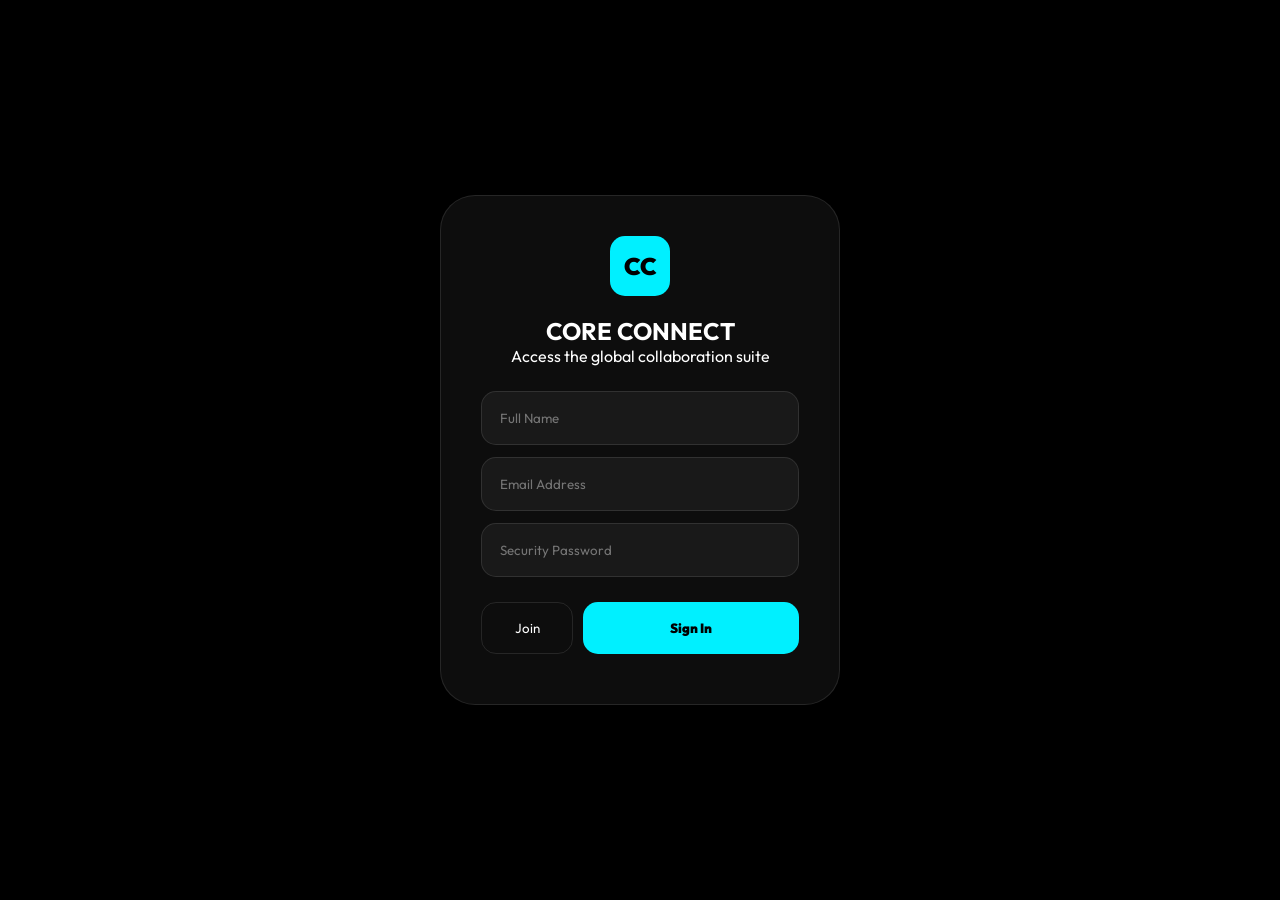
==== commit ec7b22c3: "Update index.html" ====
--- a/index.html
+++ b/index.html
@@ -3,16 +3,19 @@
 <head>
     <meta charset="UTF-8">
     <meta name="viewport" content="width=device-width, initial-scale=1.0, maximum-scale=1.0, user-scalable=no">
-    <meta name="description" content="Core Connect: The elite ecosystem for global collaboration.">
+    <meta name="description" content="Core Connect: The elite ecosystem for global collaboration and team networking.">
     <meta name="theme-color" content="#00f0ff">
+    <meta name="apple-mobile-web-app-capable" content="yes">
+    <meta name="apple-mobile-web-app-status-bar-style" content="black-translucent">
     <title>Core Connect | CC Ecosystem</title>
     
     <link rel="manifest" href="manifest.json">
     <link rel="apple-touch-icon" href="icon.png">
+    <link rel="icon" type="image/png" href="icon.png">
 
     <link href="https://fonts.googleapis.com/css2?family=Outfit:wght@400;600;900&display=swap" rel="stylesheet">
     <script src="https://upload-widget.cloudinary.com/latest/global/all.js" type="text/javascript"></script>
-    <link rel="stylesheet" href="style.css?v=12.0">
+    <link rel="stylesheet" href="style.css?v=13.0">
 </head>
 <body>
 
@@ -22,11 +25,11 @@
         <div class="auth-card">
             <div class="auth-logo">CC</div>
             <h2>CORE CONNECT</h2>
-            <p>Enter the ecosystem</p>
+            <p>Access the global collaboration suite</p>
             <div class="auth-inputs">
                 <input type="text" id="auth-name" placeholder="Full Name">
                 <input type="email" id="auth-email" placeholder="Email Address">
-                <input type="password" id="auth-pass" placeholder="Password (6+ chars)">
+                <input type="password" id="auth-pass" placeholder="Security Password">
             </div>
             <div class="auth-btns">
                 <button onclick="handleSignUp()" class="auth-secondary">Join</button>
@@ -39,15 +42,19 @@
     <header class="app-header">
         <div class="avatar-glow"></div>
         <h1 class="glitch-text">CORE CONNECT</h1>
-        <span class="version-tag">STABLE V12.0</span>
+        <span class="version-tag">STABLE V13.0</span>
     </header>
 
     <main class="content-wrapper">
+        <button id="pwa-install-btn" class="action-btn" style="display:none; background: var(--cyan); color: #000; margin-bottom: 20px;">
+            INSTALL CC ON HOME SCREEN 📲
+        </button>
+
         <div class="link-card pro-card">
             <div class="pro-badge">PREMIUM</div>
             <h3>Upgrade to Pro</h3>
-            <p>Unlock verified badges and HD video uploads.</p>
-            <button class="upgrade-btn" onclick="alert('Redirecting to Payment Gateway...')">GET PRO 🚀</button>
+            <p>Get verified badges, HD video uploads, and priority support.</p>
+            <button class="upgrade-btn" onclick="alert('Payment Gateway: Connecting to M-PESA/Card...')">GET PRO 🚀</button>
         </div>
 
         <div class="link-card">
@@ -60,7 +67,7 @@
         </div>
 
         <button class="action-btn" onclick="window.open('https://whatsapp.com/channel/0029Vb7QkV14dTnBkzndP63f')">
-            GLOBAL ANNOUNCEMENTS
+            OFFICIAL ANNOUNCEMENTS
         </button>
     </main>
 
@@ -75,11 +82,11 @@
     </nav>
 
     <div id="chat-box" class="chat-vibe">
-        <div class="chat-header"><span>CONNECT LOBBY</span><button onclick="toggleChat()">✕</button></div>
+        <div class="chat-header"><span>LOBBY</span><button onclick="toggleChat()">✕</button></div>
         <div id="chat-window" class="chat-body"></div>
         <div class="chat-footer">
             <div class="input-pill">
-                <input type="text" id="user-msg" placeholder="Type a message..." maxlength="120">
+                <input type="text" id="user-msg" placeholder="Broadcast a message..." maxlength="120">
                 <button id="send-btn">SEND</button>
             </div>
         </div>
@@ -100,7 +107,6 @@
         import { getDatabase, ref, push, onChildAdded, serverTimestamp } from "https://www.gstatic.com/firebasejs/10.7.1/firebase-database.js";
         import { getAuth, createUserWithEmailAndPassword, signInWithEmailAndPassword, onAuthStateChanged, updateProfile, signOut } from "https://www.gstatic.com/firebasejs/10.7.1/firebase-auth.js";
 
-        // CONFIG (Replace with your actual keys if they change)
         const firebaseConfig = {
             apiKey: "AIzaSyCXArPj4WErtRkb2qfaDueaWZm9tdAbSGI",
             authDomain: "street-humor-hub.firebaseapp.com",
@@ -119,18 +125,36 @@
 
         let currentUsername = "User";
 
-        // PWA SERVICE WORKER
+        // 1. PWA INSTALL LOGIC (CHROME)
+        let deferredPrompt;
+        const installBtn = document.getElementById('pwa-install-btn');
+
+        window.addEventListener('beforeinstallprompt', (e) => {
+            e.preventDefault();
+            deferredPrompt = e;
+            installBtn.style.display = 'block';
+        });
+
+        installBtn.onclick = async () => {
+            if (deferredPrompt) {
+                deferredPrompt.prompt();
+                const { outcome } = await deferredPrompt.userChoice;
+                if (outcome === 'accepted') installBtn.style.display = 'none';
+                deferredPrompt = null;
+            }
+        };
+
+        // 2. SERVICE WORKER
         if ('serviceWorker' in navigator) {
             navigator.serviceWorker.register('sw.js').catch(() => {});
         }
 
-        // AUTHENTICATION
+        // 3. AUTHENTICATION
         window.handleSignUp = () => {
             const n = document.getElementById('auth-name').value;
             const e = document.getElementById('auth-email').value;
             const p = document.getElementById('auth-pass').value;
-            if(!n || !e || p.length < 6) return alert("All fields required. Password 6+ chars.");
-            
+            if(!n || !e || p.length < 6) return alert("Details required. Password 6+ chars.");
             createUserWithEmailAndPassword(auth, e, p).then(async (res) => {
                 await updateProfile(res.user, { displayName: n });
                 location.reload();
@@ -148,13 +172,13 @@
         onAuthStateChanged(auth, (user) => {
             if (user) {
                 document.getElementById('auth-overlay').style.display = 'none';
-                currentUsername = user.displayName || "Core Member";
+                currentUsername = user.displayName || "Member";
             } else {
                 document.getElementById('auth-overlay').style.display = 'flex';
             }
         });
 
-        // CHAT ENGINE
+        // 4. CHAT ENGINE
         document.getElementById("send-btn").onclick = () => {
             const text = document.getElementById("user-msg").value.trim();
             if (text) {
@@ -172,7 +196,7 @@
             document.getElementById("chat-window").scrollTop = document.getElementById("chat-window").scrollHeight;
         });
 
-        // UI HELPERS
+        // 5. VIDEO & UI HELPERS
         window.toggleChat = () => document.getElementById('chat-box').classList.toggle('active');
         window.toggleVideos = () => {
             const v = document.getElementById('video-feed');
--- a/style.css
+++ b/style.css
@@ -1,122 +1,60 @@
-:root {
-    --bg-dark: #050505;
-    --accent-cyan: #00f0ff;
-    --accent-pink: #ff007a;
-    --glass-bg: rgba(255, 255, 255, 0.03);
-    --glass-border: rgba(255, 255, 255, 0.1);
-    --card-shadow: 0 8px 32px 0 rgba(0, 0, 0, 0.8);
-}
+:root { --obsidian: #080808; --cyan: #00f0ff; --pink: #ff007a; --glass: rgba(255, 255, 255, 0.05); }
+* { margin: 0; padding: 0; box-sizing: border-box; font-family: 'Outfit', sans-serif; }
+body { background: var(--obsidian); color: white; display: flex; flex-direction: column; align-items: center; min-height: 100vh; padding: 40px 20px 140px; overflow-x: hidden; }
+.bg-glow { position: fixed; inset: 0; background: radial-gradient(circle at 0% 0%, rgba(0, 240, 255, 0.05) 0%, transparent 50%); z-index: -1; pointer-events: none; }
 
-* { margin: 0; padding: 0; box-sizing: border-box; font-family: 'Outfit', sans-serif; }
+/* AUTH */
+.auth-screen { position: fixed; inset: 0; background: #000; z-index: 99999; display: flex; align-items: center; justify-content: center; backdrop-filter: blur(20px); }
+.auth-card { background: var(--glass); padding: 40px; border-radius: 35px; width: 90%; max-width: 400px; text-align: center; border: 1px solid rgba(255,255,255,0.1); }
+.auth-logo { width: 60px; height: 60px; background: var(--cyan); color: #000; margin: 0 auto 20px; border-radius: 15px; display: flex; align-items: center; justify-content: center; font-weight: 900; font-size: 1.5rem; }
+.auth-inputs { display: flex; flex-direction: column; gap: 12px; margin: 25px 0; }
+.auth-inputs input { background: rgba(255,255,255,0.05); border: 1px solid rgba(255,255,255,0.1); padding: 18px; border-radius: 15px; color: white; outline: none; }
+.auth-btns { display: flex; gap: 10px; }
+.auth-primary { flex: 2; background: var(--cyan); border: none; padding: 18px; border-radius: 15px; font-weight: 900; cursor: pointer; }
+.auth-secondary { flex: 1; background: transparent; border: 1px solid rgba(255,255,255,0.1); color: white; border-radius: 15px; cursor: pointer; }
 
-body { 
-    background-color: var(--bg-dark); 
-    color: #fff; 
-    display: flex; 
-    flex-direction: column; 
-    align-items: center; 
-    min-height: 100vh; 
-    padding: 40px 20px 120px; 
-    overflow-x: hidden;
-}
+/* DASHBOARD */
+.app-header { text-align: center; margin-bottom: 40px; }
+.avatar-glow { width: 90px; height: 90px; background: url('icon.png') center/cover; border: 3px solid var(--cyan); border-radius: 50%; margin: 0 auto 15px; box-shadow: 0 0 20px rgba(0, 240, 255, 0.2); }
+.glitch-text { font-weight: 900; letter-spacing: 2px; }
+.version-tag { font-size: 0.6rem; opacity: 0.5; font-weight: 900; }
+.content-wrapper { width: 100%; max-width: 450px; display: flex; flex-direction: column; gap: 20px; }
+.link-card { background: var(--glass); padding: 25px; border-radius: 30px; border: 1px solid rgba(255,255,255,0.1); box-shadow: 0 10px 40px rgba(0,0,0,0.5); }
+.pro-card { border: 1px solid var(--pink); position: relative; }
+.pro-badge { position: absolute; top: 15px; right: 15px; font-size: 0.5rem; background: var(--pink); padding: 4px 8px; border-radius: 10px; font-weight: 900; }
+.upgrade-btn { width: 100%; margin-top: 15px; background: white; color: black; border: none; padding: 12px; border-radius: 15px; font-weight: 900; cursor: pointer; }
+.node-list { display: flex; flex-direction: column; gap: 10px; margin-top: 15px; }
+.node { display: flex; justify-content: space-between; padding: 12px; background: rgba(255,255,255,0.03); border-radius: 12px; font-size: 0.85rem; border: 1px solid rgba(255,255,255,0.05); }
+.status-online { color: var(--cyan); font-weight: 900; font-size: 0.7rem; text-transform: uppercase; }
+.action-btn { background: #1a1a1a; color: white; border: 1px solid rgba(255,255,255,0.1); padding: 20px; border-radius: 20px; font-weight: 900; cursor: pointer; }
 
-/* --- ANIMATED BACKGROUND --- */
-.bg-glow {
-    position: fixed; top: 0; left: 0; width: 100%; height: 100%;
-    background: radial-gradient(circle at 0% 0%, rgba(0, 240, 255, 0.07) 0%, transparent 50%),
-                radial-gradient(circle at 100% 100%, rgba(255, 0, 122, 0.07) 0%, transparent 50%);
-    z-index: -1;
-}
+/* DOCK */
+.dock-container { position: fixed; bottom: 30px; width: 100%; display: flex; justify-content: center; z-index: 10000; }
+.dock { background: rgba(10,10,10,0.8); backdrop-filter: blur(30px); padding: 10px 25px; border-radius: 40px; display: flex; align-items: center; gap: 20px; border: 1px solid rgba(255,255,255,0.1); box-shadow: 0 15px 50px rgba(0,0,0,0.8); }
+.dock-item { width: 38px; height: 38px; cursor: pointer; transition: 0.3s; opacity: 0.7; }
+.dock-item:hover { transform: translateY(-5px); opacity: 1; }
+.dock-item.main { width: 68px; height: 68px; background: linear-gradient(45deg, var(--pink), var(--cyan)); border-radius: 50%; padding: 16px; margin-top: -45px; border: 6px solid var(--obsidian); opacity: 1; }
 
-/* --- AUTH SCREEN (LOGIN) --- */
-.auth-screen { 
-    position: fixed; top: 0; left: 0; width: 100%; height: 100%; 
-    background: rgba(0,0,0,0.95); z-index: 50000; 
-    display: flex; align-items: center; justify-content: center; 
-    backdrop-filter: blur(10px);
-}
+/* CHAT */
+.chat-vibe { position: fixed; bottom: -100%; left: 50%; transform: translateX(-50%); width: 95%; max-width: 420px; height: 75vh; background: #080808; border-radius: 35px 35px 0 0; border: 1px solid rgba(255,255,255,0.1); transition: 0.5s cubic-bezier(0.4, 0, 0.2, 1); z-index: 9999; display: flex; flex-direction: column; }
+.chat-vibe.active { bottom: 0; box-shadow: 0 -10px 60px rgba(0,0,0,0.9); }
+.chat-header { padding: 20px; border-bottom: 1px solid rgba(255,255,255,0.1); display: flex; justify-content: space-between; font-weight: 900; color: var(--cyan); letter-spacing: 1px; }
+.chat-body { flex: 1; padding: 20px; overflow-y: auto; display: flex; flex-direction: column; gap: 10px; }
+.msg { padding: 12px 18px; border-radius: 20px; font-size: 0.9rem; max-width: 80%; line-height: 1.4; }
+.msg.me { align-self: flex-end; background: var(--cyan); color: #000; font-weight: 700; border-bottom-right-radius: 5px; }
+.msg.others { align-self: flex-start; background: #1a1a1a; border-bottom-left-radius: 5px; }
+.input-pill { display: flex; background: #121212; padding: 12px 20px; margin: 20px; border-radius: 50px; border: 1px solid rgba(255,255,255,0.1); gap: 10px; }
+.input-pill input { background: transparent; border: none; color: white; flex: 1; outline: none; }
+#send-btn { background: none; border: none; color: var(--cyan); font-weight: 900; cursor: pointer; }
 
-.auth-card { 
-    background: var(--glass-bg); 
-    border: 1px solid var(--glass-border);
-    padding: 35px; border-radius: 28px; 
-    width: 90%; max-width: 380px; text-align: center;
-    box-shadow: var(--card-shadow);
-}
+/* SHORTS */
+.shorts-container { position: fixed; inset: 0; background: #000; z-index: 20000; display: none; flex-direction: column; }
+.shorts-header { position: absolute; top: 30px; width: 100%; padding: 0 30px; display: flex; justify-content: space-between; z-index: 10; }
+.upload-btn { background: var(--cyan); color: #000; border: none; padding: 10px 20px; border-radius: 50px; font-weight: 900; cursor: pointer; }
+.close-btn { background: rgba(255,255,255,0.1); color: white; border: none; width: 40px; height: 40px; border-radius: 50%; cursor: pointer; }
+.video-scroll-area { height: 100%; overflow-y: scroll; scroll-snap-type: y mandatory; }
+.short-card { height: 100vh; scroll-snap-align: start; position: relative; }
+.short-card video { width: 100%; height: 100%; object-fit: cover; }
+.video-info { position: absolute; bottom: 120px; left: 20px; text-shadow: 0 2px 10px rgba(0,0,0,0.8); }
 
-.auth-card h2 { font-size: 1.8rem; font-weight: 900; margin-bottom: 8px; letter-spacing: 2px; }
-.auth-card p { opacity: 0.6; font-size: 0.85rem; margin-bottom: 25px; }
-
-.auth-inputs { display: flex; flex-direction: column; gap: 12px; margin-bottom: 20px; }
-.auth-inputs input { 
-    background: rgba(255,255,255,0.05); border: 1px solid var(--glass-border); 
-    padding: 16px; border-radius: 14px; color: white; outline: none; transition: 0.3s;
-}
-.auth-inputs input:focus { border-color: var(--accent-cyan); background: rgba(255,255,255,0.1); }
-
-.auth-btns { display: flex; gap: 10px; }
-.auth-primary { 
-    flex: 2; background: var(--accent-cyan); color: #000; border: none; 
-    padding: 16px; border-radius: 14px; font-weight: 900; cursor: pointer; 
-}
-.auth-secondary { 
-    flex: 1; background: transparent; border: 1px solid var(--glass-border); 
-    color: white; border-radius: 14px; cursor: pointer; 
-}
-
-/* --- PROFILE SECTION --- */
-.profile-section { text-align: center; margin-bottom: 30px; }
-.avatar-glow {
-    width: 90px; height: 90px; margin: 0 auto 15px;
-    border-radius: 50%; border: 3px solid var(--accent-cyan);
-    box-shadow: 0 0 20px rgba(0, 240, 255, 0.3);
-    background: url('https://i.pinimg.com/736x/8b/16/7a/8b167af653c2399dd93b952ad9874007.jpg') center/cover;
-}
-.glitch-text { font-weight: 900; font-size: 1.5rem; letter-spacing: 1px; }
-
-/* --- CONTENT CARDS --- */
-.links-container { width: 100%; max-width: 420px; display: flex; flex-direction: column; gap: 16px; }
-.link-card { 
-    background: var(--glass-bg); border: 1px solid var(--glass-border); 
-    border-radius: 24px; padding: 20px; box-shadow: var(--card-shadow);
-}
-.card-label { font-size: 0.7rem; font-weight: 900; color: var(--accent-cyan); margin-bottom: 12px; letter-spacing: 1px; }
-
-.crew-list { display: grid; grid-template-columns: 1fr 1fr; gap: 10px; }
-.person { 
-    background: rgba(255,255,255,0.03); padding: 10px; border-radius: 12px;
-    display: flex; flex-direction: column; gap: 4px; border: 1px solid rgba(255,255,255,0.05);
-}
-.person b { font-size: 0.85rem; }
-.role { font-size: 0.6rem; opacity: 0.6; text-transform: uppercase; font-weight: 700; }
-
-.neon-btn { 
-    display: block; width: 100%; padding: 18px; border-radius: 20px; 
-    text-align: center; text-decoration: none; font-weight: 900; 
-    background: linear-gradient(90deg, #25d366, #128c7e); color: white;
-    box-shadow: 0 10px 20px rgba(37, 211, 102, 0.2);
-}
-
-/* --- TASKBAR (DOCK) --- */
-.dock-container { position: fixed; bottom: 25px; width: 100%; display: flex; justify-content: center; z-index: 10000; }
-.dock { 
-    background: rgba(15, 15, 15, 0.8); backdrop-filter: blur(25px); 
-    border: 1px solid var(--glass-border); padding: 8px 20px; 
-    border-radius: 40px; display: flex; align-items: center; gap: 20px;
-    box-shadow: 0 15px 40px rgba(0,0,0,0.6);
-}
-.dock-item { width: 40px; height: 40px; cursor: pointer; transition: 0.3s; }
-.dock-item.main { 
-    width: 65px; height: 65px; background: linear-gradient(45deg, var(--accent-pink), var(--accent-cyan));
-    border-radius: 50%; padding: 14px; margin-top: -35px; border: 5px solid var(--bg-dark);
-}
-.dock-item:hover { transform: translateY(-5px); }
-
-/* --- CHAT MODAL --- */
-.chat-vibe { 
-    position: fixed; bottom: -100%; left: 50%; transform: translateX(-50%);
-    width: 95%; max-width: 400px; height: 70vh; background: #0f0f0f;
-    border-radius: 30px 30px 0 0; border: 1px solid var(--glass-border);
-    transition: 0.5s cubic-bezier(0.4, 0, 0.2, 1); z-index: 9999; display: flex; flex-direction: column;
-}
-.chat-vibe.active { bottom: 0
+.error-msg { color: #ff3b30; font-size: 0.7rem; margin-top: 10px; font-weight: 600; }
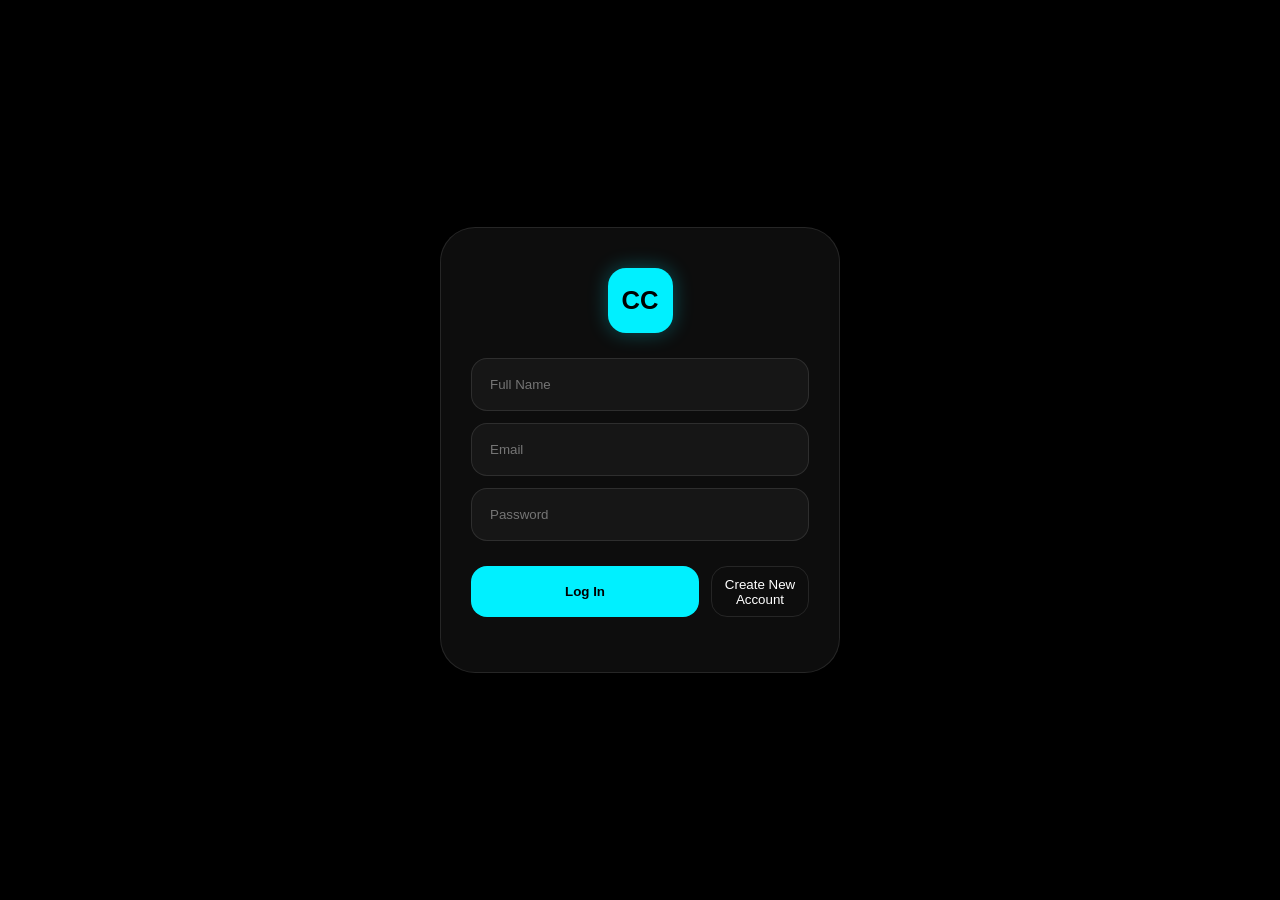
==== commit 16186bda: "Update index.html" ====
--- a/index.html
+++ b/index.html
@@ -2,82 +2,73 @@
 <html lang="en">
 <head>
     <meta charset="UTF-8">
-    <meta name="viewport" content="width=device-width, initial-scale=1.0, maximum-scale=1.0, user-scalable=no">
-    <meta name="description" content="Core Connect: The elite ecosystem for global collaboration and team networking.">
-    <meta name="theme-color" content="#00f0ff">
+    <meta name="viewport" content="width=device-width, initial-scale=1.0, maximum-scale=1.0, user-scalable=no, viewport-fit=cover">
+    <meta name="description" content="Core Connect (CC) - The elite collaboration ecosystem.">
+    <meta name="theme-color" content="#000000">
     <meta name="apple-mobile-web-app-capable" content="yes">
     <meta name="apple-mobile-web-app-status-bar-style" content="black-translucent">
-    <title>Core Connect | CC Ecosystem</title>
+    <title>Core Connect</title>
     
     <link rel="manifest" href="manifest.json">
-    <link rel="apple-touch-icon" href="icon.png">
     <link rel="icon" type="image/png" href="icon.png">
-
-    <link href="https://fonts.googleapis.com/css2?family=Outfit:wght@400;600;900&display=swap" rel="stylesheet">
+    <link rel="stylesheet" href="style.css?v=14.0">
+
+    <link href="https://fonts.googleapis.com/css2?family=Inter:wght@400;600;800&display=swap" rel="stylesheet">
     <script src="https://upload-widget.cloudinary.com/latest/global/all.js" type="text/javascript"></script>
-    <link rel="stylesheet" href="style.css?v=13.0">
 </head>
 <body>
-
-    <div class="bg-glow"></div>
 
     <div id="auth-overlay" class="auth-screen">
         <div class="auth-card">
             <div class="auth-logo">CC</div>
-            <h2>CORE CONNECT</h2>
-            <p>Access the global collaboration suite</p>
             <div class="auth-inputs">
                 <input type="text" id="auth-name" placeholder="Full Name">
-                <input type="email" id="auth-email" placeholder="Email Address">
-                <input type="password" id="auth-pass" placeholder="Security Password">
+                <input type="email" id="auth-email" placeholder="Email">
+                <input type="password" id="auth-pass" placeholder="Password">
             </div>
             <div class="auth-btns">
-                <button onclick="handleSignUp()" class="auth-secondary">Join</button>
-                <button onclick="handleLogin()" class="auth-primary">Sign In</button>
+                <button onclick="handleLogin()" class="auth-primary">Log In</button>
+                <button onclick="handleSignUp()" class="auth-secondary">Create New Account</button>
             </div>
             <p id="auth-error" class="error-msg"></p>
         </div>
     </div>
 
     <header class="app-header">
-        <div class="avatar-glow"></div>
         <h1 class="glitch-text">CORE CONNECT</h1>
-        <span class="version-tag">STABLE V13.0</span>
     </header>
 
     <main class="content-wrapper">
-        <button id="pwa-install-btn" class="action-btn" style="display:none; background: var(--cyan); color: #000; margin-bottom: 20px;">
-            INSTALL CC ON HOME SCREEN 📲
+        <button id="pwa-install-btn" class="action-btn" style="display:none; margin-bottom: 10px;">
+            Install App to Home Screen
         </button>
 
         <div class="link-card pro-card">
-            <div class="pro-badge">PREMIUM</div>
-            <h3>Upgrade to Pro</h3>
-            <p>Get verified badges, HD video uploads, and priority support.</p>
-            <button class="upgrade-btn" onclick="alert('Payment Gateway: Connecting to M-PESA/Card...')">GET PRO 🚀</button>
+            <h3>Core Connect Pro</h3>
+            <p>Access high-probability nodes and HD networking.</p>
+            <button class="upgrade-btn" onclick="alert('Connecting to M-PESA...')">Upgrade Now</button>
         </div>
 
         <div class="link-card">
-            <h3 class="card-label">ACTIVE NODES</h3>
+            <h3 class="card-label">Active Network Nodes</h3>
             <div class="node-list">
-                <div class="node"><b>Administrator</b><span class="status-online">Online</span></div>
-                <div class="node"><b>Operations</b><span class="status-online">Online</span></div>
-                <div class="node"><b>Development</b><span class="status-online">Online</span></div>
+                <div class="node"><b>Global Admin</b><span class="status-online">Online</span></div>
+                <div class="node"><b>Dev Cluster</b><span class="status-online">Online</span></div>
             </div>
         </div>
 
         <button class="action-btn" onclick="window.open('https://whatsapp.com/channel/0029Vb7QkV14dTnBkzndP63f')">
-            OFFICIAL ANNOUNCEMENTS
+            Official Announcements
         </button>
     </main>
 
     <nav class="dock-container">
         <div class="dock">
-            <div class="dock-item" onclick="location.reload()"><img src="https://img.icons8.com/fluency/48/home.png" alt="Home"></div>
-            <div class="dock-item" onclick="toggleVideos()"><img src="https://img.icons8.com/fluency/48/video-playlist.png" alt="Feed"></div>
-            <div class="dock-item main" onclick="toggleChat()"><img src="https://img.icons8.com/fluency/48/speech-bubble.png" alt="Chat"><div class="ping"></div></div>
-            <div class="dock-item" onclick="startGlobalCall()"><img src="https://img.icons8.com/fluency/48/video-call.png" alt="Call"></div>
-            <div class="dock-item" onclick="handleLogout()"><img src="https://img.icons8.com/fluency/48/exit.png" alt="Exit"></div>
+            <div class="dock-item" onclick="location.reload()"><img src="https://img.icons8.com/material-outlined/48/ffffff/home.png" alt="Home"></div>
+            <div class="dock-item" onclick="toggleVideos()"><img src="https://img.icons8.com/material-outlined/48/ffffff/video.png" alt="Reels"></div>
+            <div class="dock-item main" onclick="toggleChat()"><img src="https://img.icons8.com/material-outlined/48/ffffff/plus-2-math.png" alt="Post"></div>
+            <div class="dock-item" onclick="startGlobalCall()"><img src="https://img.icons8.com/material-outlined/48/ffffff/video-call.png" alt="Call"></div>
+            <div class="dock-item" onclick="handleLogout()"><img src="https://img.icons8.com/material-outlined/48/ffffff/exit.png" alt="Logout"></div>
         </div>
     </nav>
 
@@ -86,15 +77,15 @@
         <div id="chat-window" class="chat-body"></div>
         <div class="chat-footer">
             <div class="input-pill">
-                <input type="text" id="user-msg" placeholder="Broadcast a message..." maxlength="120">
-                <button id="send-btn">SEND</button>
+                <input type="text" id="user-msg" placeholder="Broadcast a message...">
+                <button id="send-btn">Send</button>
             </div>
         </div>
     </div>
 
     <div id="video-feed" class="shorts-container">
         <div class="shorts-header">
-            <button class="upload-btn" onclick="openUploadWidget()">UPLOAD CC</button>
+            <button class="upload-btn" onclick="openUploadWidget()">Upload CC</button>
             <button class="close-btn" onclick="toggleVideos()">✕</button>
         </div>
         <div id="shorts-area" class="video-scroll-area"></div>
@@ -125,36 +116,31 @@
 
         let currentUsername = "User";
 
-        // 1. PWA INSTALL LOGIC (CHROME)
+        // PWA LOGIC
         let deferredPrompt;
-        const installBtn = document.getElementById('pwa-install-btn');
-
         window.addEventListener('beforeinstallprompt', (e) => {
             e.preventDefault();
             deferredPrompt = e;
-            installBtn.style.display = 'block';
-        });
-
-        installBtn.onclick = async () => {
+            document.getElementById('pwa-install-btn').style.display = 'block';
+        });
+
+        document.getElementById('pwa-install-btn').onclick = async () => {
             if (deferredPrompt) {
                 deferredPrompt.prompt();
-                const { outcome } = await deferredPrompt.userChoice;
-                if (outcome === 'accepted') installBtn.style.display = 'none';
                 deferredPrompt = null;
+                document.getElementById('pwa-install-btn').style.display = 'none';
             }
         };
 
-        // 2. SERVICE WORKER
         if ('serviceWorker' in navigator) {
             navigator.serviceWorker.register('sw.js').catch(() => {});
         }
 
-        // 3. AUTHENTICATION
+        // AUTH HANDLERS
         window.handleSignUp = () => {
             const n = document.getElementById('auth-name').value;
             const e = document.getElementById('auth-email').value;
             const p = document.getElementById('auth-pass').value;
-            if(!n || !e || p.length < 6) return alert("Details required. Password 6+ chars.");
             createUserWithEmailAndPassword(auth, e, p).then(async (res) => {
                 await updateProfile(res.user, { displayName: n });
                 location.reload();
@@ -173,12 +159,10 @@
             if (user) {
                 document.getElementById('auth-overlay').style.display = 'none';
                 currentUsername = user.displayName || "Member";
-            } else {
-                document.getElementById('auth-overlay').style.display = 'flex';
             }
         });
 
-        // 4. CHAT ENGINE
+        // CHAT
         document.getElementById("send-btn").onclick = () => {
             const text = document.getElementById("user-msg").value.trim();
             if (text) {
@@ -191,12 +175,12 @@
             const d = snap.val();
             const div = document.createElement("div");
             div.className = `msg ${d.name === currentUsername ? 'me' : 'others'}`;
-            div.innerHTML = `<b>${d.name}</b> ${d.text}`;
+            div.innerHTML = `${d.text}`;
             document.getElementById("chat-window").appendChild(div);
             document.getElementById("chat-window").scrollTop = document.getElementById("chat-window").scrollHeight;
         });
 
-        // 5. VIDEO & UI HELPERS
+        // UI ACTIONS
         window.toggleChat = () => document.getElementById('chat-box').classList.toggle('active');
         window.toggleVideos = () => {
             const v = document.getElementById('video-feed');
--- a/style.css
+++ b/style.css
@@ -1,60 +1,274 @@
-:root { --obsidian: #080808; --cyan: #00f0ff; --pink: #ff007a; --glass: rgba(255, 255, 255, 0.05); }
-* { margin: 0; padding: 0; box-sizing: border-box; font-family: 'Outfit', sans-serif; }
-body { background: var(--obsidian); color: white; display: flex; flex-direction: column; align-items: center; min-height: 100vh; padding: 40px 20px 140px; overflow-x: hidden; }
-.bg-glow { position: fixed; inset: 0; background: radial-gradient(circle at 0% 0%, rgba(0, 240, 255, 0.05) 0%, transparent 50%); z-index: -1; pointer-events: none; }
-
-/* AUTH */
-.auth-screen { position: fixed; inset: 0; background: #000; z-index: 99999; display: flex; align-items: center; justify-content: center; backdrop-filter: blur(20px); }
-.auth-card { background: var(--glass); padding: 40px; border-radius: 35px; width: 90%; max-width: 400px; text-align: center; border: 1px solid rgba(255,255,255,0.1); }
-.auth-logo { width: 60px; height: 60px; background: var(--cyan); color: #000; margin: 0 auto 20px; border-radius: 15px; display: flex; align-items: center; justify-content: center; font-weight: 900; font-size: 1.5rem; }
+:root {
+    --obsidian: #080808;
+    --cyan: #00f0ff;
+    --pink: #ff007a;
+    --glass: rgba(255, 255, 255, 0.05);
+    --border: rgba(255, 255, 255, 0.1);
+}
+
+/* BASE RESET */
+* { 
+    margin: 0; 
+    padding: 0; 
+    box-sizing: border-box; 
+    font-family: 'Outfit', sans-serif; 
+    -webkit-tap-highlight-color: transparent;
+}
+
+body { 
+    background: var(--obsidian); 
+    color: white; 
+    display: flex; 
+    flex-direction: column; 
+    align-items: center; 
+    min-height: 100vh; 
+    padding: 40px 20px 150px; /* Space for the dock */
+    overflow-x: hidden;
+}
+
+/* BACKGROUND GLOWS */
+.bg-glow { 
+    position: fixed; 
+    inset: 0; 
+    background: radial-gradient(circle at 0% 0%, rgba(0, 240, 255, 0.07) 0%, transparent 50%),
+                radial-gradient(circle at 100% 100%, rgba(255, 0, 122, 0.05) 0%, transparent 50%);
+    z-index: -1; 
+    pointer-events: none; 
+}
+
+/* AUTH SYSTEM */
+.auth-screen { 
+    position: fixed; 
+    inset: 0; 
+    background: #000; 
+    z-index: 99999; 
+    display: flex; 
+    align-items: center; 
+    justify-content: center; 
+    backdrop-filter: blur(25px); 
+}
+
+.auth-card { 
+    background: var(--glass); 
+    padding: 40px 30px; 
+    border-radius: 35px; 
+    width: 90%; 
+    max-width: 400px; 
+    text-align: center; 
+    border: 1px solid var(--border);
+    box-shadow: 0 20px 50px rgba(0,0,0,0.5);
+}
+
+.auth-logo { 
+    width: 65px; 
+    height: 65px; 
+    background: var(--cyan); 
+    color: #000; 
+    margin: 0 auto 20px; 
+    border-radius: 18px; 
+    display: flex; 
+    align-items: center; 
+    justify-content: center; 
+    font-weight: 900; 
+    font-size: 1.6rem; 
+    box-shadow: 0 0 20px rgba(0, 240, 255, 0.3);
+}
+
 .auth-inputs { display: flex; flex-direction: column; gap: 12px; margin: 25px 0; }
-.auth-inputs input { background: rgba(255,255,255,0.05); border: 1px solid rgba(255,255,255,0.1); padding: 18px; border-radius: 15px; color: white; outline: none; }
-.auth-btns { display: flex; gap: 10px; }
-.auth-primary { flex: 2; background: var(--cyan); border: none; padding: 18px; border-radius: 15px; font-weight: 900; cursor: pointer; }
-.auth-secondary { flex: 1; background: transparent; border: 1px solid rgba(255,255,255,0.1); color: white; border-radius: 15px; cursor: pointer; }
-
-/* DASHBOARD */
+.auth-inputs input { 
+    background: rgba(255,255,255,0.04); 
+    border: 1px solid var(--border); 
+    padding: 18px; 
+    border-radius: 16px; 
+    color: white; 
+    outline: none; 
+    transition: 0.3s;
+}
+.auth-inputs input:focus { border-color: var(--cyan); background: rgba(255,255,255,0.08); }
+
+.auth-btns { display: flex; gap: 12px; }
+.auth-primary { 
+    flex: 2; 
+    background: var(--cyan); 
+    border: none; 
+    padding: 18px; 
+    border-radius: 16px; 
+    font-weight: 900; 
+    cursor: pointer; 
+    transition: 0.2s;
+}
+.auth-secondary { 
+    flex: 1; 
+    background: transparent; 
+    border: 1px solid var(--border); 
+    color: white; 
+    border-radius: 16px; 
+    cursor: pointer;
+}
+.auth-primary:active { transform: scale(0.96); }
+
+/* HEADER */
 .app-header { text-align: center; margin-bottom: 40px; }
-.avatar-glow { width: 90px; height: 90px; background: url('icon.png') center/cover; border: 3px solid var(--cyan); border-radius: 50%; margin: 0 auto 15px; box-shadow: 0 0 20px rgba(0, 240, 255, 0.2); }
-.glitch-text { font-weight: 900; letter-spacing: 2px; }
-.version-tag { font-size: 0.6rem; opacity: 0.5; font-weight: 900; }
+.avatar-glow { 
+    width: 95px; 
+    height: 95px; 
+    background: url('icon.png') center/cover; 
+    border: 3.5px solid var(--cyan); 
+    border-radius: 50%; 
+    margin: 0 auto 15px; 
+    box-shadow: 0 0 25px rgba(0, 240, 255, 0.25); 
+}
+.glitch-text { font-weight: 900; letter-spacing: 2.5px; font-size: 1.8rem; }
+.version-tag { font-size: 0.65rem; opacity: 0.5; font-weight: 900; letter-spacing: 1px; }
+
+/* MAIN CONTENT */
 .content-wrapper { width: 100%; max-width: 450px; display: flex; flex-direction: column; gap: 20px; }
-.link-card { background: var(--glass); padding: 25px; border-radius: 30px; border: 1px solid rgba(255,255,255,0.1); box-shadow: 0 10px 40px rgba(0,0,0,0.5); }
-.pro-card { border: 1px solid var(--pink); position: relative; }
-.pro-badge { position: absolute; top: 15px; right: 15px; font-size: 0.5rem; background: var(--pink); padding: 4px 8px; border-radius: 10px; font-weight: 900; }
-.upgrade-btn { width: 100%; margin-top: 15px; background: white; color: black; border: none; padding: 12px; border-radius: 15px; font-weight: 900; cursor: pointer; }
-.node-list { display: flex; flex-direction: column; gap: 10px; margin-top: 15px; }
-.node { display: flex; justify-content: space-between; padding: 12px; background: rgba(255,255,255,0.03); border-radius: 12px; font-size: 0.85rem; border: 1px solid rgba(255,255,255,0.05); }
-.status-online { color: var(--cyan); font-weight: 900; font-size: 0.7rem; text-transform: uppercase; }
-.action-btn { background: #1a1a1a; color: white; border: 1px solid rgba(255,255,255,0.1); padding: 20px; border-radius: 20px; font-weight: 900; cursor: pointer; }
-
-/* DOCK */
+
+.link-card { 
+    background: var(--glass); 
+    padding: 25px; 
+    border-radius: 30px; 
+    border: 1px solid var(--border); 
+    box-shadow: 0 10px 40px rgba(0,0,0,0.4); 
+}
+
+.pro-card { border: 1px solid var(--pink); position: relative; overflow: hidden; }
+.pro-badge { 
+    position: absolute; 
+    top: 15px; 
+    right: 15px; 
+    font-size: 0.55rem; 
+    background: var(--pink); 
+    padding: 5px 10px; 
+    border-radius: 12px; 
+    font-weight: 900; 
+}
+
+.upgrade-btn { 
+    width: 100%; 
+    margin-top: 15px; 
+    background: #fff; 
+    color: #000; 
+    border: none; 
+    padding: 14px; 
+    border-radius: 16px; 
+    font-weight: 900; 
+    cursor: pointer; 
+}
+
+.card-label { font-size: 0.75rem; color: var(--cyan); font-weight: 900; letter-spacing: 1.5px; margin-bottom: 15px; }
+.node-list { display: flex; flex-direction: column; gap: 10px; }
+.node { 
+    display: flex; 
+    justify-content: space-between; 
+    padding: 14px; 
+    background: rgba(255,255,255,0.03); 
+    border-radius: 14px; 
+    font-size: 0.9rem; 
+    border: 1px solid rgba(255,255,255,0.05); 
+}
+.status-online { color: var(--cyan); font-weight: 900; font-size: 0.7rem; }
+
+.action-btn { 
+    background: #151515; 
+    color: white; 
+    border: 1px solid var(--border); 
+    padding: 22px; 
+    border-radius: 24px; 
+    font-weight: 900; 
+    cursor: pointer; 
+    transition: 0.3s;
+}
+.action-btn:hover { border-color: var(--cyan); background: #1a1a1a; }
+
+/* NAVIGATION DOCK */
 .dock-container { position: fixed; bottom: 30px; width: 100%; display: flex; justify-content: center; z-index: 10000; }
-.dock { background: rgba(10,10,10,0.8); backdrop-filter: blur(30px); padding: 10px 25px; border-radius: 40px; display: flex; align-items: center; gap: 20px; border: 1px solid rgba(255,255,255,0.1); box-shadow: 0 15px 50px rgba(0,0,0,0.8); }
-.dock-item { width: 38px; height: 38px; cursor: pointer; transition: 0.3s; opacity: 0.7; }
-.dock-item:hover { transform: translateY(-5px); opacity: 1; }
-.dock-item.main { width: 68px; height: 68px; background: linear-gradient(45deg, var(--pink), var(--cyan)); border-radius: 50%; padding: 16px; margin-top: -45px; border: 6px solid var(--obsidian); opacity: 1; }
-
-/* CHAT */
-.chat-vibe { position: fixed; bottom: -100%; left: 50%; transform: translateX(-50%); width: 95%; max-width: 420px; height: 75vh; background: #080808; border-radius: 35px 35px 0 0; border: 1px solid rgba(255,255,255,0.1); transition: 0.5s cubic-bezier(0.4, 0, 0.2, 1); z-index: 9999; display: flex; flex-direction: column; }
-.chat-vibe.active { bottom: 0; box-shadow: 0 -10px 60px rgba(0,0,0,0.9); }
-.chat-header { padding: 20px; border-bottom: 1px solid rgba(255,255,255,0.1); display: flex; justify-content: space-between; font-weight: 900; color: var(--cyan); letter-spacing: 1px; }
-.chat-body { flex: 1; padding: 20px; overflow-y: auto; display: flex; flex-direction: column; gap: 10px; }
-.msg { padding: 12px 18px; border-radius: 20px; font-size: 0.9rem; max-width: 80%; line-height: 1.4; }
-.msg.me { align-self: flex-end; background: var(--cyan); color: #000; font-weight: 700; border-bottom-right-radius: 5px; }
-.msg.others { align-self: flex-start; background: #1a1a1a; border-bottom-left-radius: 5px; }
-.input-pill { display: flex; background: #121212; padding: 12px 20px; margin: 20px; border-radius: 50px; border: 1px solid rgba(255,255,255,0.1); gap: 10px; }
-.input-pill input { background: transparent; border: none; color: white; flex: 1; outline: none; }
-#send-btn { background: none; border: none; color: var(--cyan); font-weight: 900; cursor: pointer; }
-
-/* SHORTS */
+.dock { 
+    background: rgba(10,10,10,0.8); 
+    backdrop-filter: blur(35px); 
+    padding: 12px 28px; 
+    border-radius: 45px; 
+    display: flex; 
+    align-items: center; 
+    gap: 22px; 
+    border: 1px solid var(--border); 
+    box-shadow: 0 15px 60px rgba(0,0,0,0.85); 
+}
+.dock-item { width: 38px; height: 38px; cursor: pointer; transition: 0.4s cubic-bezier(0.175, 0.885, 0.32, 1.275); opacity: 0.65; }
+.dock-item:hover { transform: translateY(-8px) scale(1.15); opacity: 1; }
+.dock-item.main { 
+    width: 70px; 
+    height: 70px; 
+    background: linear-gradient(45deg, var(--pink), var(--cyan)); 
+    border-radius: 50%; 
+    padding: 17px; 
+    margin-top: -45px; 
+    border: 6px solid var(--obsidian); 
+    opacity: 1; 
+}
+
+/* CHAT DRAWER */
+.chat-vibe { 
+    position: fixed; 
+    bottom: -100%; 
+    left: 50%; 
+    transform: translateX(-50%); 
+    width: 96%; 
+    max-width: 430px; 
+    height: 78vh; 
+    background: #0a0a0a; 
+    border-radius: 35px 35px 0 0; 
+    border: 1px solid var(--border); 
+    transition: 0.6s cubic-bezier(0.19, 1, 0.22, 1); 
+    z-index: 9999; 
+    display: flex; 
+    flex-direction: column; 
+}
+.chat-vibe.active { bottom: 0; }
+.chat-header { 
+    padding: 25px; 
+    border-bottom: 1px solid var(--border); 
+    display: flex; 
+    justify-content: space-between; 
+    font-weight: 900; 
+    color: var(--cyan); 
+    letter-spacing: 1px;
+}
+.chat-body { flex: 1; padding: 20px; overflow-y: auto; display: flex; flex-direction: column; gap: 12px; }
+
+.msg { padding: 14px 20px; border-radius: 22px; font-size: 0.95rem; max-width: 82%; line-height: 1.5; }
+.msg.me { align-self: flex-end; background: var(--cyan); color: #000; font-weight: 700; border-bottom-right-radius: 4px; }
+.msg.others { align-self: flex-start; background: #1a1a1a; border-bottom-left-radius: 4px; }
+.msg b { display: block; font-size: 0.65rem; text-transform: uppercase; margin-bottom: 5px; opacity: 0.7; }
+
+.input-pill { 
+    display: flex; 
+    background: #121212; 
+    padding: 12px 22px; 
+    margin: 20px; 
+    border-radius: 50px; 
+    border: 1px solid var(--border); 
+    gap: 12px; 
+}
+.input-pill input { background: transparent; border: none; color: white; flex: 1; outline: none; font-size: 1rem; }
+#send-btn { background: none; border: none; color: var(--cyan); font-weight: 900; cursor: pointer; letter-spacing: 1px; }
+
+/* VIDEO FEED */
 .shorts-container { position: fixed; inset: 0; background: #000; z-index: 20000; display: none; flex-direction: column; }
-.shorts-header { position: absolute; top: 30px; width: 100%; padding: 0 30px; display: flex; justify-content: space-between; z-index: 10; }
-.upload-btn { background: var(--cyan); color: #000; border: none; padding: 10px 20px; border-radius: 50px; font-weight: 900; cursor: pointer; }
-.close-btn { background: rgba(255,255,255,0.1); color: white; border: none; width: 40px; height: 40px; border-radius: 50%; cursor: pointer; }
+.shorts-header { 
+    position: absolute; 
+    top: 40px; 
+    width: 100%; 
+    padding: 0 30px; 
+    display: flex; 
+    justify-content: space-between; 
+    z-index: 10; 
+}
+.upload-btn { background: var(--cyan); color: #000; border: none; padding: 12px 24px; border-radius: 50px; font-weight: 900; cursor: pointer; }
+.close-btn { background: rgba(255,255,255,0.15); color: white; border: none; width: 45px; height: 45px; border-radius: 50%; cursor: pointer; }
 .video-scroll-area { height: 100%; overflow-y: scroll; scroll-snap-type: y mandatory; }
 .short-card { height: 100vh; scroll-snap-align: start; position: relative; }
 .short-card video { width: 100%; height: 100%; object-fit: cover; }
-.video-info { position: absolute; bottom: 120px; left: 20px; text-shadow: 0 2px 10px rgba(0,0,0,0.8); }
-
-.error-msg { color: #ff3b30; font-size: 0.7rem; margin-top: 10px; font-weight: 600; }
+.video-info { position: absolute; bottom: 130px; left: 25px; pointer-events: none; }
+
+.error-msg { color: var(--pink); font-size: 0.75rem; margin-top: 15px; font-weight: 600; }
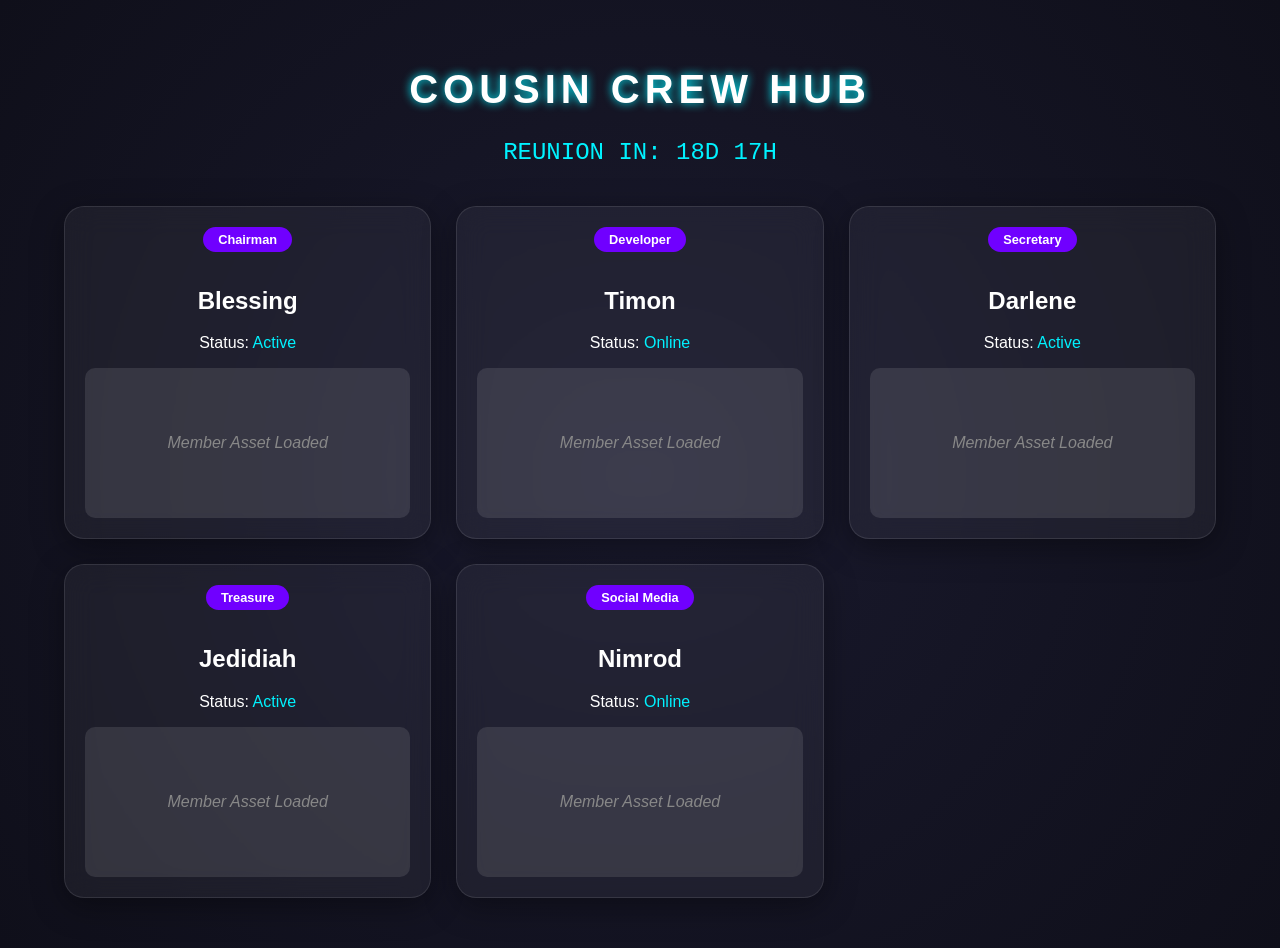
==== commit 626191d2: "Update index.html" ====
--- a/index.html
+++ b/index.html
@@ -2,209 +2,147 @@
 <html lang="en">
 <head>
     <meta charset="UTF-8">
-    <meta name="viewport" content="width=device-width, initial-scale=1.0, maximum-scale=1.0, user-scalable=no, viewport-fit=cover">
-    <meta name="description" content="Core Connect (CC) - The elite collaboration ecosystem.">
-    <meta name="theme-color" content="#000000">
-    <meta name="apple-mobile-web-app-capable" content="yes">
-    <meta name="apple-mobile-web-app-status-bar-style" content="black-translucent">
-    <title>Core Connect</title>
-    
-    <link rel="manifest" href="manifest.json">
-    <link rel="icon" type="image/png" href="icon.png">
-    <link rel="stylesheet" href="style.css?v=14.0">
+    <meta name="viewport" content="width=device-width, initial-scale=1.0">
+    <title>Cousin Crew Hub | Synthetic</title>
+    <style>
+        :root {
+            --primary-neon: #00f2ff;
+            --secondary-neon: #7000ff;
+            --glass-bg: rgba(255, 255, 255, 0.05);
+            --glass-border: rgba(255, 255, 255, 0.1);
+        }
 
-    <link href="https://fonts.googleapis.com/css2?family=Inter:wght@400;600;800&display=swap" rel="stylesheet">
-    <script src="https://upload-widget.cloudinary.com/latest/global/all.js" type="text/javascript"></script>
+        body {
+            margin: 0;
+            font-family: 'Segoe UI', Roboto, sans-serif;
+            background: radial-gradient(circle at center, #1a1a2e 0%, #0f0f1a 100%);
+            color: white;
+            display: flex;
+            flex-direction: column;
+            align-items: center;
+            min-height: 100vh;
+            overflow-x: hidden;
+        }
+
+        header {
+            text-align: center;
+            padding: 40px 20px;
+        }
+
+        h1 {
+            font-size: 2.5rem;
+            text-transform: uppercase;
+            letter-spacing: 5px;
+            text-shadow: 0 0 10px var(--primary-neon);
+        }
+
+        /* Glassmorphism Grid */
+        .hub-container {
+            display: grid;
+            grid-template-columns: repeat(auto-fit, minmax(280px, 1fr));
+            gap: 25px;
+            width: 90%;
+            max-width: 1200px;
+            padding-bottom: 50px;
+        }
+
+        .glass-card {
+            background: var(--glass-bg);
+            backdrop-filter: blur(15px);
+            -webkit-backdrop-filter: blur(15px);
+            border: 1px solid var(--glass-border);
+            border-radius: 20px;
+            padding: 20px;
+            text-align: center;
+            transition: transform 0.3s ease, border 0.3s ease;
+            box-shadow: 0 8px 32px 0 rgba(0, 0, 0, 0.37);
+        }
+
+        .glass-card:hover {
+            transform: translateY(-10px);
+            border: 1px solid var(--primary-neon);
+        }
+
+        .role-tag {
+            display: inline-block;
+            background: var(--secondary-neon);
+            padding: 5px 15px;
+            border-radius: 50px;
+            font-size: 0.8rem;
+            margin-bottom: 15px;
+            font-weight: bold;
+        }
+
+        /* Countdown Section */
+        #countdown-timer {
+            font-family: 'Courier New', monospace;
+            font-size: 1.5rem;
+            color: var(--primary-neon);
+            margin-top: 10px;
+        }
+
+        /* Responsive Gallery */
+        .gallery-preview {
+            height: 150px;
+            background: rgba(255, 255, 255, 0.1);
+            border-radius: 10px;
+            margin-top: 15px;
+            display: flex;
+            align-items: center;
+            justify-content: center;
+            font-style: italic;
+            color: #888;
+        }
+    </style>
 </head>
 <body>
 
-    <div id="auth-overlay" class="auth-screen">
-        <div class="auth-card">
-            <div class="auth-logo">CC</div>
-            <div class="auth-inputs">
-                <input type="text" id="auth-name" placeholder="Full Name">
-                <input type="email" id="auth-email" placeholder="Email">
-                <input type="password" id="auth-pass" placeholder="Password">
-            </div>
-            <div class="auth-btns">
-                <button onclick="handleLogin()" class="auth-primary">Log In</button>
-                <button onclick="handleSignUp()" class="auth-secondary">Create New Account</button>
-            </div>
-            <p id="auth-error" class="error-msg"></p>
-        </div>
-    </div>
-
-    <header class="app-header">
-        <h1 class="glitch-text">CORE CONNECT</h1>
+    <header>
+        <h1>Cousin Crew Hub</h1>
+        <div id="countdown-timer">SYNCING...</div>
     </header>
 
-    <main class="content-wrapper">
-        <button id="pwa-install-btn" class="action-btn" style="display:none; margin-bottom: 10px;">
-            Install App to Home Screen
-        </button>
+    <main class="hub-container" id="members-grid">
+        </main>
 
-        <div class="link-card pro-card">
-            <h3>Core Connect Pro</h3>
-            <p>Access high-probability nodes and HD networking.</p>
-            <button class="upgrade-btn" onclick="alert('Connecting to M-PESA...')">Upgrade Now</button>
-        </div>
+    <script>
+        // Data for the Hub
+        const crew = [
+            { name: "Blessing", role: "Chairman", status: "Active" },
+            { name: "Timon", role: "Developer", status: "Online" },
+            { name: "Darlene", role: "Secretary", status: "Active" },
+            { name: "Jedidiah", role: "Treasure", status: "Active" },
+            { name: "Nimrod", role: "Social Media", status: "Online" }
+        ];
 
-        <div class="link-card">
-            <h3 class="card-label">Active Network Nodes</h3>
-            <div class="node-list">
-                <div class="node"><b>Global Admin</b><span class="status-online">Online</span></div>
-                <div class="node"><b>Dev Cluster</b><span class="status-online">Online</span></div>
-            </div>
-        </div>
+        const grid = document.getElementById('members-grid');
 
-        <button class="action-btn" onclick="window.open('https://whatsapp.com/channel/0029Vb7QkV14dTnBkzndP63f')">
-            Official Announcements
-        </button>
-    </main>
-
-    <nav class="dock-container">
-        <div class="dock">
-            <div class="dock-item" onclick="location.reload()"><img src="https://img.icons8.com/material-outlined/48/ffffff/home.png" alt="Home"></div>
-            <div class="dock-item" onclick="toggleVideos()"><img src="https://img.icons8.com/material-outlined/48/ffffff/video.png" alt="Reels"></div>
-            <div class="dock-item main" onclick="toggleChat()"><img src="https://img.icons8.com/material-outlined/48/ffffff/plus-2-math.png" alt="Post"></div>
-            <div class="dock-item" onclick="startGlobalCall()"><img src="https://img.icons8.com/material-outlined/48/ffffff/video-call.png" alt="Call"></div>
-            <div class="dock-item" onclick="handleLogout()"><img src="https://img.icons8.com/material-outlined/48/ffffff/exit.png" alt="Logout"></div>
-        </div>
-    </nav>
-
-    <div id="chat-box" class="chat-vibe">
-        <div class="chat-header"><span>LOBBY</span><button onclick="toggleChat()">✕</button></div>
-        <div id="chat-window" class="chat-body"></div>
-        <div class="chat-footer">
-            <div class="input-pill">
-                <input type="text" id="user-msg" placeholder="Broadcast a message...">
-                <button id="send-btn">Send</button>
-            </div>
-        </div>
-    </div>
-
-    <div id="video-feed" class="shorts-container">
-        <div class="shorts-header">
-            <button class="upload-btn" onclick="openUploadWidget()">Upload CC</button>
-            <button class="close-btn" onclick="toggleVideos()">✕</button>
-        </div>
-        <div id="shorts-area" class="video-scroll-area"></div>
-    </div>
-
-    <div id="call-container"></div>
-
-    <script type="module">
-        import { initializeApp } from "https://www.gstatic.com/firebasejs/10.7.1/firebase-app.js";
-        import { getDatabase, ref, push, onChildAdded, serverTimestamp } from "https://www.gstatic.com/firebasejs/10.7.1/firebase-database.js";
-        import { getAuth, createUserWithEmailAndPassword, signInWithEmailAndPassword, onAuthStateChanged, updateProfile, signOut } from "https://www.gstatic.com/firebasejs/10.7.1/firebase-auth.js";
-
-        const firebaseConfig = {
-            apiKey: "AIzaSyCXArPj4WErtRkb2qfaDueaWZm9tdAbSGI",
-            authDomain: "street-humor-hub.firebaseapp.com",
-            projectId: "street-humor-hub",
-            storageBucket: "street-humor-hub.firebasestorage.app",
-            messagingSenderId: "1010209458338",
-            appId: "1:1010209458338:web:548911c5d0e36d1e3ceffb",
-            databaseURL: "https://street-humor-hub-default-rtdb.firebaseio.com"
-        };
-
-        const app = initializeApp(firebaseConfig);
-        const auth = getAuth(app);
-        const db = getDatabase(app);
-        const chatRef = ref(db, "global_chat");
-        const shortsRef = ref(db, "crew_shorts");
-
-        let currentUsername = "User";
-
-        // PWA LOGIC
-        let deferredPrompt;
-        window.addEventListener('beforeinstallprompt', (e) => {
-            e.preventDefault();
-            deferredPrompt = e;
-            document.getElementById('pwa-install-btn').style.display = 'block';
+        // Render Cards
+        crew.forEach(member => {
+            const card = document.createElement('div');
+            card.className = 'glass-card';
+            card.innerHTML = `
+                <div class="role-tag">${member.role}</div>
+                <h2>${member.name}</h2>
+                <p>Status: <span style="color: var(--primary-neon)">${member.status}</span></p>
+                <div class="gallery-preview">Member Asset Loaded</div>
+            `;
+            grid.appendChild(card);
         });
 
-        document.getElementById('pwa-install-btn').onclick = async () => {
-            if (deferredPrompt) {
-                deferredPrompt.prompt();
-                deferredPrompt = null;
-                document.getElementById('pwa-install-btn').style.display = 'none';
-            }
-        };
+        // Simple Countdown logic (Target: Next Reunion)
+        function updateTimer() {
+            const now = new Date().getTime();
+            const target = new Date("Dec 25, 2026 00:00:00").getTime();
+            const diff = target - now;
 
-        if ('serviceWorker' in navigator) {
-            navigator.serviceWorker.register('sw.js').catch(() => {});
+            const days = Math.floor(diff / (1000 * 60 * 60 * 24));
+            const hours = Math.floor((diff % (1000 * 60 * 60 * 24)) / (1000 * 60 * 60));
+            
+            document.getElementById('countdown-timer').innerText = 
+                `REUNION IN: ${days}D ${hours}H`;
         }
-
-        // AUTH HANDLERS
-        window.handleSignUp = () => {
-            const n = document.getElementById('auth-name').value;
-            const e = document.getElementById('auth-email').value;
-            const p = document.getElementById('auth-pass').value;
-            createUserWithEmailAndPassword(auth, e, p).then(async (res) => {
-                await updateProfile(res.user, { displayName: n });
-                location.reload();
-            }).catch(err => document.getElementById('auth-error').innerText = err.message);
-        };
-
-        window.handleLogin = () => {
-            const e = document.getElementById('auth-email').value;
-            const p = document.getElementById('auth-pass').value;
-            signInWithEmailAndPassword(auth, e, p).catch(err => document.getElementById('auth-error').innerText = err.message);
-        };
-
-        window.handleLogout = () => signOut(auth).then(() => location.reload());
-
-        onAuthStateChanged(auth, (user) => {
-            if (user) {
-                document.getElementById('auth-overlay').style.display = 'none';
-                currentUsername = user.displayName || "Member";
-            }
-        });
-
-        // CHAT
-        document.getElementById("send-btn").onclick = () => {
-            const text = document.getElementById("user-msg").value.trim();
-            if (text) {
-                push(chatRef, { name: currentUsername, text, timestamp: serverTimestamp() });
-                document.getElementById("user-msg").value = "";
-            }
-        };
-
-        onChildAdded(chatRef, (snap) => {
-            const d = snap.val();
-            const div = document.createElement("div");
-            div.className = `msg ${d.name === currentUsername ? 'me' : 'others'}`;
-            div.innerHTML = `${d.text}`;
-            document.getElementById("chat-window").appendChild(div);
-            document.getElementById("chat-window").scrollTop = document.getElementById("chat-window").scrollHeight;
-        });
-
-        // UI ACTIONS
-        window.toggleChat = () => document.getElementById('chat-box').classList.toggle('active');
-        window.toggleVideos = () => {
-            const v = document.getElementById('video-feed');
-            v.style.display = (v.style.display === 'flex') ? 'none' : 'flex';
-        };
-
-        window.openUploadWidget = () => {
-            cloudinary.openUploadWidget({ cloudName: "dfx2eovxk", uploadPreset: "icb9pwjk" }, (err, res) => {
-                if (!err && res.event === "success") push(shortsRef, { url: res.info.secure_url, user: currentUsername });
-            });
-        };
-
-        onChildAdded(shortsRef, (snap) => {
-            const data = snap.val();
-            const html = `<div class="short-card"><video src="${data.url}" loop playsinline onclick="this.paused?this.play():this.pause()"></video><div class="video-info"><b>@${data.user}</b></div></div>`;
-            document.getElementById('shorts-area').insertAdjacentHTML('afterbegin', html);
-        });
-
-        window.startGlobalCall = async () => {
-            const c = document.getElementById('call-container'); c.style.display = 'block';
-            const { ZegoUIKitPrebuilt } = await import('https://unpkg.com/@zegocloud/zego-uikit-prebuilt-web@latest/index.js');
-            const kit = ZegoUIKitPrebuilt.generateKitTokenForTest(1623142508, "1b29c844532e8ab6c62ce95f6d452400", "CoreConnect", "U"+Math.random(), currentUsername);
-            ZegoUIKitPrebuilt.create(kit).joinRoom({ container: c, scenario: { mode: ZegoUIKitPrebuilt.GroupCall }, onLeaveRoom: () => location.reload() });
-        };
+        setInterval(updateTimer, 1000);
     </script>
 </body>
 </html>
